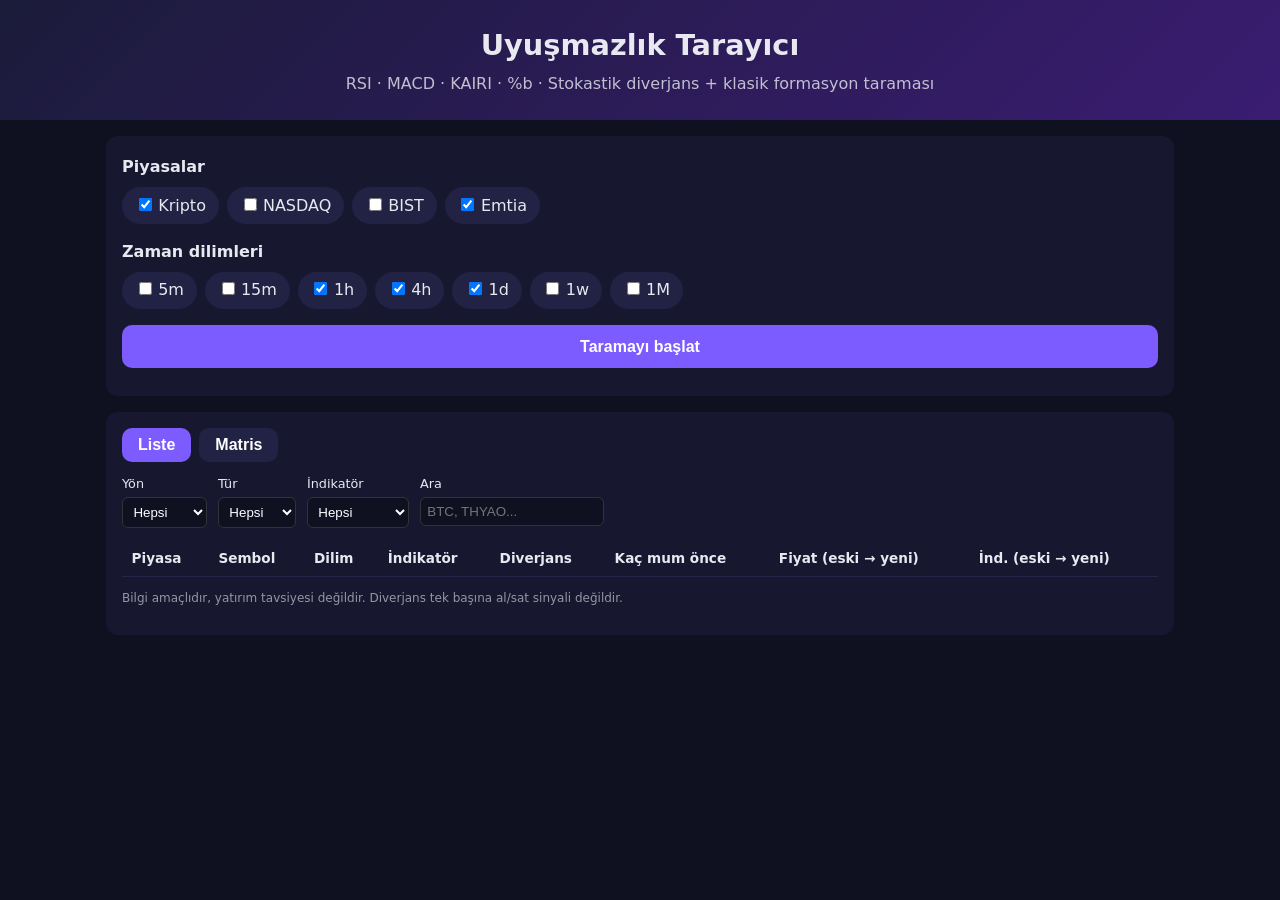
==== public/index.html @ 1b795a63 "Detay grafiği: Lightweight Charts ile çizgili diverjans/formasyon + gömülü TradingView sekmesi Co-Au" ====
<!DOCTYPE html>
<html lang="tr">
<head>
<meta charset="UTF-8"><meta name="viewport" content="width=device-width, initial-scale=1">
<title>Uyuşmazlık Tarayıcı – Diverjans</title>
<link rel="stylesheet" href="style.css">
</head>
<body>
<header><h1>Uyuşmazlık Tarayıcı</h1><p>RSI · MACD · KAIRI · %b · Stokastik diverjans + klasik formasyon taraması</p></header>
<main>
  <section class="card">
    <h3>Piyasalar</h3>
    <div class="chips" id="markets"></div>
    <h3>Zaman dilimleri</h3>
    <div class="chips" id="tfs"></div>
    <button id="go">Taramayı başlat</button>
    <div id="status"></div><progress id="bar" value="0" max="1" hidden></progress>
  </section>
  <section class="card">
    <div class="tabs"><button id="vList" class="on">Liste</button><button id="vMat">Matris</button></div>
    <div id="matView" hidden>
      <label class="mxsel">Zaman dilimi <select id="mxTf"></select></label>
      <div class="scroll"><table id="mx" class="mx"></table></div>
      <p class="note">R=RSI · M=MACD · K=KAIRI · %b=Bollinger · S=Stokastik · F=Formasyon. Mavi: yükseliş, kırmızı: düşüş, mor: nötr. Satıra bas, detay açılsın.</p>
    </div>
    <div id="listView">
    <div class="filters">
      <label>Yön <select id="fDir"><option value="">Hepsi</option><option value="bull">Yükseliş</option><option value="bear">Düşüş</option></select></label>
      <label>Tür <select id="fKind"><option value="">Hepsi</option><option value="normal">Normal</option><option value="gizli">Gizli</option></select></label>
      <label>İndikatör <select id="fInd"><option value="">Hepsi</option><option>RSI</option><option>MACD</option><option>KAIRI</option><option>%b</option><option>STOCH</option><option>Formasyon</option></select></label>
      <label>Ara <input id="fQ" placeholder="BTC, THYAO..."></label>
    </div>
    <div class="scroll"><table id="tbl"><thead><tr><th>Piyasa</th><th>Sembol</th><th>Dilim</th><th>İndikatör</th><th>Diverjans</th><th>Kaç mum önce</th><th>Fiyat (eski → yeni)</th><th>İnd. (eski → yeni)</th></tr></thead><tbody></tbody></table></div>
    </div>
    <p class="note">Bilgi amaçlıdır, yatırım tavsiyesi değildir. Diverjans tek başına al/sat sinyali değildir.</p>
  </section>
</main>
<div id="modal" hidden><div class="dlg"><button id="close">✕</button><h2 id="mTitle"></h2>
<label>İndikatör <select id="mInd"></select></label><a id="tvBtn" class="tv" target="_blank" rel="noopener">TradingView'de aç ↗</a>
<button id="pineBtn" class="pine">Pine kodunu kopyala (TradingView içinde çizgi çizer)</button>
<input id="tvLayout" placeholder="(Opsiyonel) Kayıtlı TradingView layout linkin: tradingview.com/chart/XXXX/ — indikatörlerin açılsın">
<div class="tabs"><button id="tabLw" class="on">Çizgili grafik</button><button id="tabTv">TradingView canlı</button></div>
<div id="lw"></div><div id="tvw" hidden></div>
<p id="mHow" class="note"></p><h3>Tüm zaman dilimleri</h3><div class="scroll"><table id="mMat" class="mx"></table></div><h3>Bu varlıktaki tüm diverjanslar ve formasyonlar</h3><ul id="mList"></ul></div></div>
<script src="lightweight-charts.js"></script>
<script src="lib.js"></script>
<script src="app.js"></script>
</body></html>
---- public/style.css ----
*{box-sizing:border-box}
body{margin:0;font-family:system-ui,sans-serif;color:#e8e8f0;background:#0f1020;line-height:1.5}
header{padding:1.5rem 1rem;text-align:center;background:linear-gradient(135deg,#1b1b3a,#3a1c71)}
h1{margin:0;font-size:1.8rem}header p{margin:.3rem 0 0;opacity:.8}
main{max-width:1100px;margin:0 auto;padding:1rem}
.card{background:#171830;border-radius:12px;padding:1rem;margin-bottom:1rem}
h3{margin:.2rem 0 .5rem;font-size:1rem}
.chips{display:flex;flex-wrap:wrap;gap:.5rem;margin-bottom:1rem}
.chip{background:#222244;padding:.4rem .8rem;border-radius:999px;cursor:pointer}
.chip input{margin-right:.4rem}
button{width:100%;padding:.8rem;border:0;border-radius:10px;background:#7c5cff;color:#fff;font-size:1rem;font-weight:600}
button:disabled{opacity:.5}
#status{margin:.7rem 0 .3rem;font-size:.9rem;opacity:.85}progress{width:100%}
.filters{display:flex;flex-wrap:wrap;gap:.7rem;margin-bottom:.8rem}
.filters label{display:flex;flex-direction:column;font-size:.8rem;gap:.2rem}
select,input[id=fQ]{padding:.4rem;border-radius:6px;border:1px solid #333;background:#0f1020;color:#fff}
.scroll{overflow-x:auto}
table{width:100%;border-collapse:collapse;font-size:.85rem;white-space:nowrap}
th,td{padding:.45rem .6rem;text-align:left;border-bottom:1px solid #26264a}
tr.bull td:nth-child(5){color:#3ddc97}tr.bear td:nth-child(5){color:#ff6b6b}
.note{font-size:.75rem;opacity:.6}

tbody tr{cursor:pointer}tbody tr:hover{background:#222244}
#modal{position:fixed;inset:0;background:#000b;z-index:9;display:flex;align-items:center;justify-content:center;padding:.5rem}
#modal[hidden]{display:none}
.dlg{background:#171830;border-radius:12px;padding:1rem;width:100%;max-width:900px;max-height:95vh;overflow:auto;position:relative}
.dlg h2{font-size:1.05rem;margin:0 2rem .5rem 0}
#close{position:absolute;right:.6rem;top:.6rem;width:auto;padding:.3rem .7rem}
#cv{width:100%;height:420px;display:block;background:#0f1020;border-radius:8px;margin-top:.5rem}
#mList{padding-left:1.1rem;font-size:.85rem}#mList li.bull b{color:#3ddc97}#mList li.bear b{color:#ff6b6b}
tr.neu td:nth-child(5){color:#9aa4ff}

.tabs{display:flex;gap:.5rem;margin-bottom:.8rem}.tabs button{width:auto;padding:.5rem 1rem;background:#222244}.tabs button.on{background:#7c5cff}
.mxsel{display:block;font-size:.8rem;margin-bottom:.6rem}
table.mx{border-collapse:separate;border-spacing:2px;font-size:.78rem}
table.mx th{background:#2b2b5a;padding:.35rem .5rem;text-align:center;border:0}
table.mx td{border:0;padding:.3rem .5rem}
table.mx tbody tr{cursor:pointer}
table.mx td.sym,table.mx td.px{font-weight:700;text-align:center;color:#111}
tr.rg td.sym,tr.rg td.px,tr.rg td.tm{background:#7be32b}
tr.rr td.sym,tr.rr td.px,tr.rr td.tm{background:#ff6b6b}
tr.ro td.sym,tr.ro td.px,tr.ro td.tm{background:#f0a040}
tr.rn td.sym,tr.rn td.px,tr.rn td.tm{background:#7f8fb0}
td.tm{text-align:center;font-weight:700;color:#111}
td.c{background:#8a97b5;min-width:30px}td.c.bull{background:#1e4dff}td.c.bear{background:#ff3b52}td.c.neu{background:#a070ff}

a.tv{display:inline-block;margin:.3rem 0;padding:.6rem 1rem;border-radius:10px;background:#2962ff;color:#fff;font-weight:600;text-decoration:none}
#tvLayout{display:block;width:100%;margin:.3rem 0;padding:.5rem;border-radius:6px;border:1px solid #333;background:#0f1020;color:#fff;font-size:.8rem}
button.pine{width:100%;margin:.3rem 0;padding:.6rem;background:#222244;font-size:.85rem}
#lw,#tvw{width:100%;height:460px;margin-top:.5rem;border-radius:8px;overflow:hidden}
.dlg .tabs button{padding:.4rem .8rem}
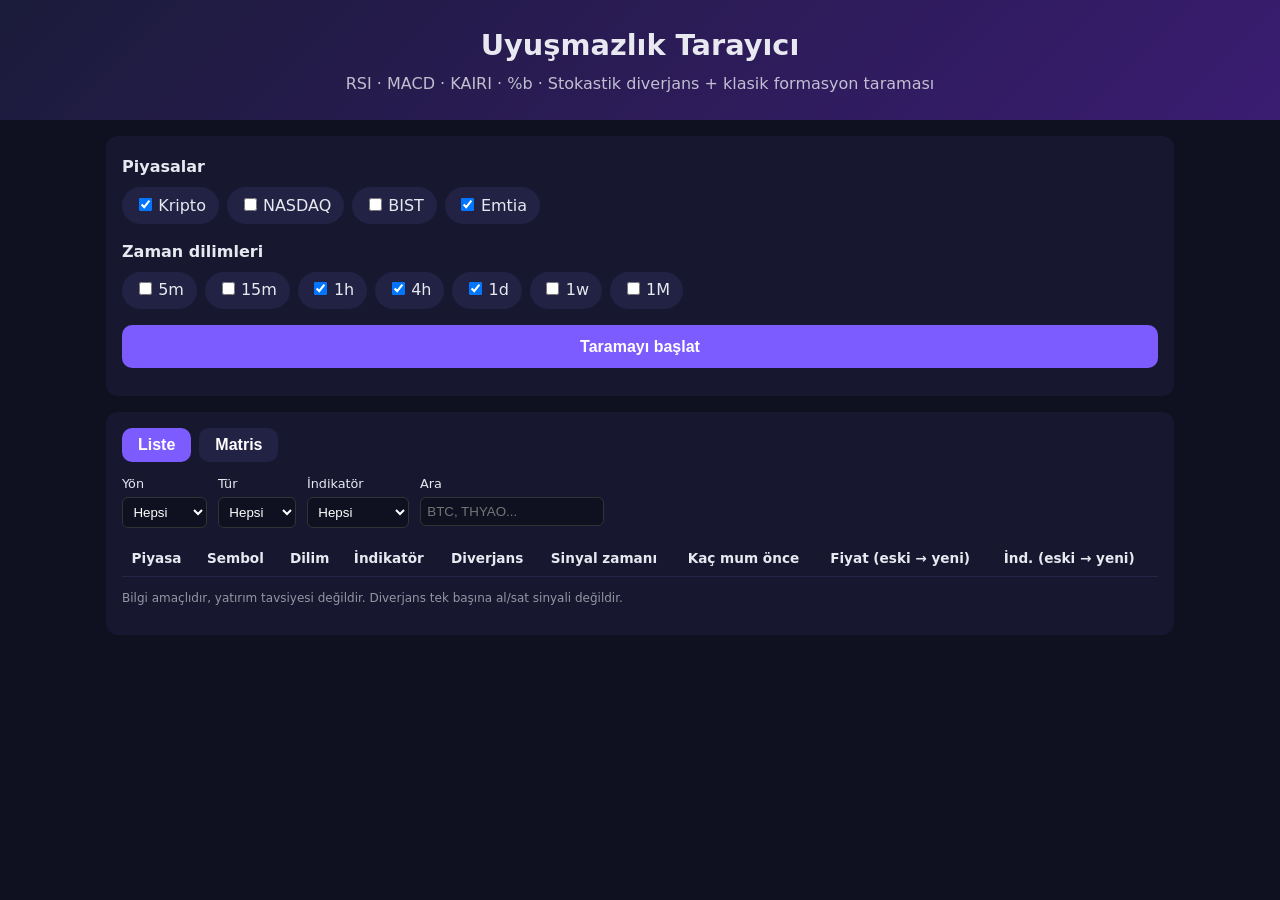
==== commit 91f566e9: "Mum zamanları: grafik ekseni, çizgi uçları, crosshair satırı, tablolar (TR saati) Co-Authored-By: Cl" ====
--- a/public/index.html
+++ b/public/index.html
@@ -30,7 +30,7 @@
       <label>İndikatör <select id="fInd"><option value="">Hepsi</option><option>RSI</option><option>MACD</option><option>KAIRI</option><option>%b</option><option>STOCH</option><option>Formasyon</option></select></label>
       <label>Ara <input id="fQ" placeholder="BTC, THYAO..."></label>
     </div>
-    <div class="scroll"><table id="tbl"><thead><tr><th>Piyasa</th><th>Sembol</th><th>Dilim</th><th>İndikatör</th><th>Diverjans</th><th>Kaç mum önce</th><th>Fiyat (eski → yeni)</th><th>İnd. (eski → yeni)</th></tr></thead><tbody></tbody></table></div>
+    <div class="scroll"><table id="tbl"><thead><tr><th>Piyasa</th><th>Sembol</th><th>Dilim</th><th>İndikatör</th><th>Diverjans</th><th>Sinyal zamanı</th><th>Kaç mum önce</th><th>Fiyat (eski → yeni)</th><th>İnd. (eski → yeni)</th></tr></thead><tbody></tbody></table></div>
     </div>
     <p class="note">Bilgi amaçlıdır, yatırım tavsiyesi değildir. Diverjans tek başına al/sat sinyali değildir.</p>
   </section>
@@ -40,7 +40,7 @@
 <button id="pineBtn" class="pine">Pine kodunu kopyala (TradingView içinde çizgi çizer)</button>
 <input id="tvLayout" placeholder="(Opsiyonel) Kayıtlı TradingView layout linkin: tradingview.com/chart/XXXX/ — indikatörlerin açılsın">
 <div class="tabs"><button id="tabLw" class="on">Çizgili grafik</button><button id="tabTv">TradingView canlı</button></div>
-<div id="lw"></div><div id="tvw" hidden></div>
+<div id="lwLeg" class="leg"></div><div id="lw"></div><div id="tvw" hidden></div>
 <p id="mHow" class="note"></p><h3>Tüm zaman dilimleri</h3><div class="scroll"><table id="mMat" class="mx"></table></div><h3>Bu varlıktaki tüm diverjanslar ve formasyonlar</h3><ul id="mList"></ul></div></div>
 <script src="lightweight-charts.js"></script>
 <script src="lib.js"></script>
--- a/public/style.css
+++ b/public/style.css
@@ -49,3 +49,4 @@
 button.pine{width:100%;margin:.3rem 0;padding:.6rem;background:#222244;font-size:.85rem}
 #lw,#tvw{width:100%;height:460px;margin-top:.5rem;border-radius:8px;overflow:hidden}
 .dlg .tabs button{padding:.4rem .8rem}
+.leg{font-size:.8rem;margin-top:.5rem;color:#c8c8e0;min-height:1.2em}
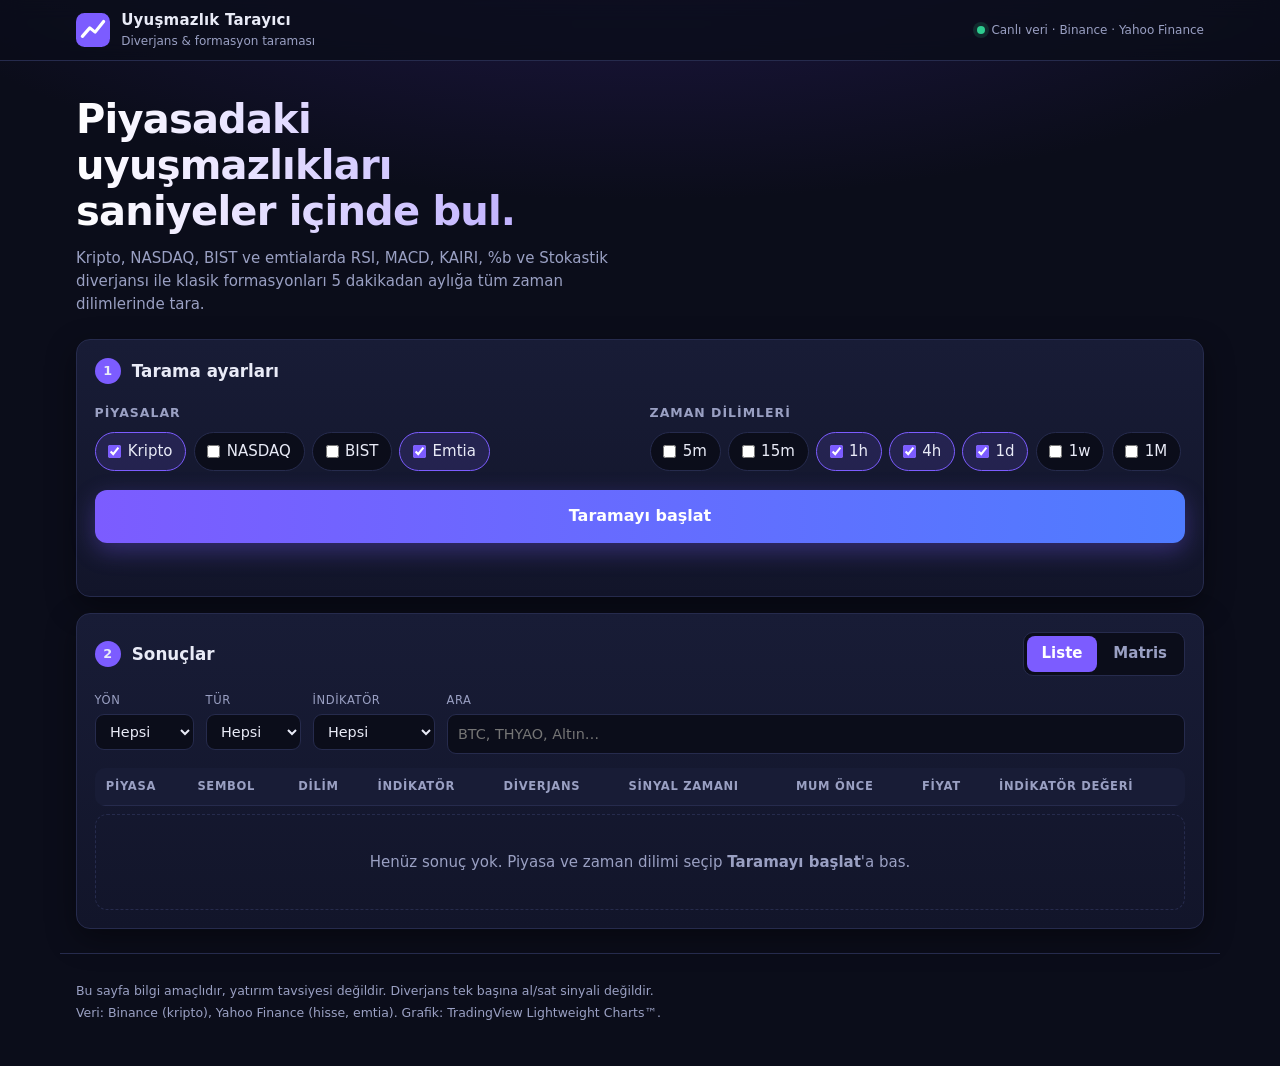
==== commit 9e6d5bca: "Profesyonel arayüz: üst bar, hero, istatistik kartları, rozetli tablo, boş durum, alt bilgi, SEO/fav" ====
--- a/public/index.html
+++ b/public/index.html
@@ -1,47 +1,92 @@
 <!DOCTYPE html>
 <html lang="tr">
 <head>
-<meta charset="UTF-8"><meta name="viewport" content="width=device-width, initial-scale=1">
-<title>Uyuşmazlık Tarayıcı – Diverjans</title>
+<meta charset="UTF-8">
+<meta name="viewport" content="width=device-width, initial-scale=1">
+<title>Uyuşmazlık Tarayıcı · Diverjans ve Formasyon Taraması</title>
+<meta name="description" content="Kripto, NASDAQ, BIST ve emtialarda RSI, MACD, KAIRI, %b ve Stokastik diverjans taraması. 5 dakikadan aylığa tüm zaman dilimleri.">
+<meta name="theme-color" content="#0b0d1a">
+<meta property="og:title" content="Uyuşmazlık Tarayıcı">
+<meta property="og:description" content="Çoklu piyasa ve çoklu zaman dilimi diverjans tarayıcısı.">
+<link rel="icon" href="data:image/svg+xml,%3Csvg xmlns='http://www.w3.org/2000/svg' viewBox='0 0 32 32'%3E%3Crect width='32' height='32' rx='8' fill='%237c5cff'/%3E%3Cpath d='M6 22l7-8 5 4 8-10' fill='none' stroke='%23fff' stroke-width='3' stroke-linecap='round' stroke-linejoin='round'/%3E%3C/svg%3E">
 <link rel="stylesheet" href="style.css">
 </head>
 <body>
-<header><h1>Uyuşmazlık Tarayıcı</h1><p>RSI · MACD · KAIRI · %b · Stokastik diverjans + klasik formasyon taraması</p></header>
-<main>
+<header class="top">
+  <div class="wrap bar">
+    <div class="brand">
+      <svg class="logo" viewBox="0 0 32 32" aria-hidden="true"><rect width="32" height="32" rx="8" fill="#7c5cff"/><path d="M6 22l7-8 5 4 8-10" fill="none" stroke="#fff" stroke-width="3" stroke-linecap="round" stroke-linejoin="round"/></svg>
+      <div><div class="name">Uyuşmazlık Tarayıcı</div><div class="sub">Diverjans &amp; formasyon taraması</div></div>
+    </div>
+    <div class="meta"><span class="dot"></span> Canlı veri · Binance · Yahoo Finance</div>
+  </div>
+</header>
+
+<main class="wrap">
+  <section class="hero">
+    <h1>Piyasadaki uyuşmazlıkları saniyeler içinde bul.</h1>
+    <p>Kripto, NASDAQ, BIST ve emtialarda RSI, MACD, KAIRI, %b ve Stokastik diverjansı ile klasik formasyonları 5 dakikadan aylığa tüm zaman dilimlerinde tara.</p>
+  </section>
+
   <section class="card">
-    <h3>Piyasalar</h3>
-    <div class="chips" id="markets"></div>
-    <h3>Zaman dilimleri</h3>
-    <div class="chips" id="tfs"></div>
-    <button id="go">Taramayı başlat</button>
-    <div id="status"></div><progress id="bar" value="0" max="1" hidden></progress>
+    <div class="cardhead"><span class="step">1</span><h2>Tarama ayarları</h2></div>
+    <div class="grid2">
+      <div><h3>Piyasalar</h3><div class="chips" id="markets"></div></div>
+      <div><h3>Zaman dilimleri</h3><div class="chips" id="tfs"></div></div>
+    </div>
+    <button id="go" class="cta">Taramayı başlat</button>
+    <div id="status" role="status"></div><progress id="bar" value="0" max="1" hidden></progress>
   </section>
+
+  <section class="stats" id="stats" hidden>
+    <div class="stat"><span class="k">Toplam sinyal</span><b id="sAll">0</b></div>
+    <div class="stat up"><span class="k">Yükseliş</span><b id="sBull">0</b></div>
+    <div class="stat down"><span class="k">Düşüş</span><b id="sBear">0</b></div>
+    <div class="stat"><span class="k">Taranan</span><b id="sScan">0</b></div>
+  </section>
+
   <section class="card">
-    <div class="tabs"><button id="vList" class="on">Liste</button><button id="vMat">Matris</button></div>
+    <div class="cardhead"><span class="step">2</span><h2>Sonuçlar</h2>
+      <div class="tabs"><button id="vList" class="on">Liste</button><button id="vMat">Matris</button></div>
+    </div>
     <div id="matView" hidden>
       <label class="mxsel">Zaman dilimi <select id="mxTf"></select></label>
       <div class="scroll"><table id="mx" class="mx"></table></div>
-      <p class="note">R=RSI · M=MACD · K=KAIRI · %b=Bollinger · S=Stokastik · F=Formasyon. Mavi: yükseliş, kırmızı: düşüş, mor: nötr. Satıra bas, detay açılsın.</p>
+      <p class="note">R=RSI · M=MACD · K=KAIRI · %b=Bollinger · S=Stokastik · F=Formasyon. Mavi: yükseliş, kırmızı: düşüş, mor: nötr. Satıra basınca detay açılır.</p>
     </div>
     <div id="listView">
-    <div class="filters">
-      <label>Yön <select id="fDir"><option value="">Hepsi</option><option value="bull">Yükseliş</option><option value="bear">Düşüş</option></select></label>
-      <label>Tür <select id="fKind"><option value="">Hepsi</option><option value="normal">Normal</option><option value="gizli">Gizli</option></select></label>
-      <label>İndikatör <select id="fInd"><option value="">Hepsi</option><option>RSI</option><option>MACD</option><option>KAIRI</option><option>%b</option><option>STOCH</option><option>Formasyon</option></select></label>
-      <label>Ara <input id="fQ" placeholder="BTC, THYAO..."></label>
+      <div class="filters">
+        <label>Yön <select id="fDir"><option value="">Hepsi</option><option value="bull">Yükseliş</option><option value="bear">Düşüş</option></select></label>
+        <label>Tür <select id="fKind"><option value="">Hepsi</option><option value="normal">Normal</option><option value="gizli">Gizli</option></select></label>
+        <label>İndikatör <select id="fInd"><option value="">Hepsi</option><option>RSI</option><option>MACD</option><option>KAIRI</option><option>%b</option><option>STOCH</option><option>Formasyon</option></select></label>
+        <label class="grow">Ara <input id="fQ" placeholder="BTC, THYAO, Altın…"></label>
+      </div>
+      <div class="scroll"><table id="tbl"><thead><tr><th>Piyasa</th><th>Sembol</th><th>Dilim</th><th>İndikatör</th><th>Diverjans</th><th>Sinyal zamanı</th><th>Mum önce</th><th>Fiyat</th><th>İndikatör değeri</th></tr></thead><tbody></tbody></table></div>
+      <div id="empty" class="empty">Henüz sonuç yok. Piyasa ve zaman dilimi seçip <b>Taramayı başlat</b>'a bas.</div>
     </div>
-    <div class="scroll"><table id="tbl"><thead><tr><th>Piyasa</th><th>Sembol</th><th>Dilim</th><th>İndikatör</th><th>Diverjans</th><th>Sinyal zamanı</th><th>Kaç mum önce</th><th>Fiyat (eski → yeni)</th><th>İnd. (eski → yeni)</th></tr></thead><tbody></tbody></table></div>
-    </div>
-    <p class="note">Bilgi amaçlıdır, yatırım tavsiyesi değildir. Diverjans tek başına al/sat sinyali değildir.</p>
   </section>
 </main>
-<div id="modal" hidden><div class="dlg"><button id="close">✕</button><h2 id="mTitle"></h2>
-<label>İndikatör <select id="mInd"></select></label><a id="tvBtn" class="tv" target="_blank" rel="noopener">TradingView'de aç ↗</a>
-<button id="pineBtn" class="pine">Pine kodunu kopyala (TradingView içinde çizgi çizer)</button>
-<input id="tvLayout" placeholder="(Opsiyonel) Kayıtlı TradingView layout linkin: tradingview.com/chart/XXXX/ — indikatörlerin açılsın">
-<div class="tabs"><button id="tabLw" class="on">Çizgili grafik</button><button id="tabTv">TradingView canlı</button></div>
-<div id="lwLeg" class="leg"></div><div id="lw"></div><div id="tvw" hidden></div>
-<p id="mHow" class="note"></p><h3>Tüm zaman dilimleri</h3><div class="scroll"><table id="mMat" class="mx"></table></div><h3>Bu varlıktaki tüm diverjanslar ve formasyonlar</h3><ul id="mList"></ul></div></div>
+
+<footer class="wrap foot">
+  <p>Bu sayfa bilgi amaçlıdır, yatırım tavsiyesi değildir. Diverjans tek başına al/sat sinyali değildir.</p>
+  <p>Veri: Binance (kripto), Yahoo Finance (hisse, emtia). Grafik: TradingView Lightweight Charts™.</p>
+</footer>
+
+<div id="modal" hidden><div class="dlg">
+  <button id="close" aria-label="Kapat">✕</button>
+  <h2 id="mTitle"></h2><div id="tfBadge"></div>
+  <div class="actions">
+    <label class="inl">İndikatör <select id="mInd"></select></label>
+    <a id="tvBtn" class="tv" target="_blank" rel="noopener">TradingView'de aç ↗</a>
+    <button id="pineBtn" class="pine">Pine kodunu kopyala</button>
+  </div>
+  <input id="tvLayout" placeholder="(Opsiyonel) TradingView layout linkin: tradingview.com/chart/XXXX/">
+  <div class="tabs"><button id="tabLw" class="on">Çizgili grafik</button><button id="tabTv">TradingView canlı</button></div>
+  <div id="lwLeg" class="leg"></div><div id="lw"></div><div id="tvw" hidden></div>
+  <p id="mHow" class="note"></p>
+  <h3>Tüm zaman dilimleri</h3><div class="scroll"><table id="mMat" class="mx"></table></div>
+  <h3>Bu varlıktaki tüm diverjanslar ve formasyonlar</h3><ul id="mList"></ul>
+</div></div>
 <script src="lightweight-charts.js"></script>
 <script src="lib.js"></script>
 <script src="app.js"></script>
--- a/public/style.css
+++ b/public/style.css
@@ -1,52 +1,101 @@
+:root{--bg:#0b0d1a;--panel:#12152a;--panel2:#181c36;--line:#262b4d;--txt:#e9ebf7;--mut:#9aa0c3;--brand:#7c5cff;--up:#2ecc8f;--down:#ff5c6c;--neu:#a58bff;--warn:#ffb54a;--r:14px}
 *{box-sizing:border-box}
-body{margin:0;font-family:system-ui,sans-serif;color:#e8e8f0;background:#0f1020;line-height:1.5}
-header{padding:1.5rem 1rem;text-align:center;background:linear-gradient(135deg,#1b1b3a,#3a1c71)}
-h1{margin:0;font-size:1.8rem}header p{margin:.3rem 0 0;opacity:.8}
-main{max-width:1100px;margin:0 auto;padding:1rem}
-.card{background:#171830;border-radius:12px;padding:1rem;margin-bottom:1rem}
-h3{margin:.2rem 0 .5rem;font-size:1rem}
-.chips{display:flex;flex-wrap:wrap;gap:.5rem;margin-bottom:1rem}
-.chip{background:#222244;padding:.4rem .8rem;border-radius:999px;cursor:pointer}
-.chip input{margin-right:.4rem}
-button{width:100%;padding:.8rem;border:0;border-radius:10px;background:#7c5cff;color:#fff;font-size:1rem;font-weight:600}
-button:disabled{opacity:.5}
-#status{margin:.7rem 0 .3rem;font-size:.9rem;opacity:.85}progress{width:100%}
-.filters{display:flex;flex-wrap:wrap;gap:.7rem;margin-bottom:.8rem}
-.filters label{display:flex;flex-direction:column;font-size:.8rem;gap:.2rem}
-select,input[id=fQ]{padding:.4rem;border-radius:6px;border:1px solid #333;background:#0f1020;color:#fff}
-.scroll{overflow-x:auto}
+html{-webkit-text-size-adjust:100%}
+body{margin:0;font:15px/1.55 Inter,system-ui,-apple-system,"Segoe UI",Roboto,sans-serif;color:var(--txt);background:radial-gradient(1200px 500px at 50% -150px,#241a52 0,transparent 70%),var(--bg);min-height:100vh;font-variant-numeric:tabular-nums}
+.wrap{max-width:1160px;margin:0 auto;padding:0 16px}
+h1,h2,h3{margin:0}
+button,select,input{font:inherit}
+/* üst bar */
+.top{position:sticky;top:0;z-index:5;background:#0b0d1acc;backdrop-filter:blur(10px);border-bottom:1px solid var(--line)}
+.bar{display:flex;align-items:center;justify-content:space-between;gap:12px;height:60px}
+.brand{display:flex;align-items:center;gap:.7rem}.logo{width:34px;height:34px}
+.name{font-weight:700;letter-spacing:.2px}.sub{font-size:.75rem;color:var(--mut)}
+.meta{font-size:.75rem;color:var(--mut);display:flex;align-items:center;gap:.4rem}
+.dot{width:8px;height:8px;border-radius:50%;background:var(--up);box-shadow:0 0 0 4px #2ecc8f26}
+/* hero */
+.hero{padding:2.2rem 0 1.4rem}
+.hero h1{font-size:clamp(1.6rem,4.5vw,2.5rem);line-height:1.15;letter-spacing:-.02em;max-width:18ch;background:linear-gradient(90deg,#fff,#b9a8ff);-webkit-background-clip:text;background-clip:text;color:transparent}
+.hero p{max-width:60ch;color:var(--mut);margin:.8rem 0 0}
+/* kartlar */
+.card{background:linear-gradient(180deg,var(--panel2),var(--panel));border:1px solid var(--line);border-radius:var(--r);padding:1.1rem;margin-bottom:1rem;box-shadow:0 10px 30px #0006}
+.cardhead{display:flex;align-items:center;gap:.7rem;margin-bottom:1rem;flex-wrap:wrap}
+.cardhead h2{font-size:1.05rem}.cardhead .tabs{margin-left:auto}
+.step{width:26px;height:26px;border-radius:50%;background:var(--brand);display:grid;place-items:center;font-size:.8rem;font-weight:700}
+h3{font-size:.78rem;text-transform:uppercase;letter-spacing:.08em;color:var(--mut);margin:.2rem 0 .6rem}
+.grid2{display:grid;grid-template-columns:1fr 1fr;gap:1.2rem}
+@media(max-width:700px){.grid2{grid-template-columns:1fr}}
+.chips{display:flex;flex-wrap:wrap;gap:.45rem;margin-bottom:.8rem}
+.chip{display:inline-flex;align-items:center;gap:.4rem;background:var(--bg);border:1px solid var(--line);padding:.42rem .8rem;border-radius:999px;cursor:pointer;transition:.15s;user-select:none}
+.chip:hover{border-color:var(--brand)}
+.chip input{accent-color:var(--brand);margin:0}
+.chip:has(input:checked){background:#7c5cff26;border-color:var(--brand)}
+.cta{width:100%;margin-top:.4rem;padding:.9rem;border:0;border-radius:12px;color:#fff;font-weight:700;font-size:1rem;cursor:pointer;background:linear-gradient(90deg,#7c5cff,#4f7cff);box-shadow:0 8px 24px #7c5cff55;transition:.15s}
+.cta:hover{filter:brightness(1.08);transform:translateY(-1px)}
+.cta:disabled{opacity:.5;cursor:progress;transform:none}
+#status{margin:.8rem 0 .3rem;font-size:.85rem;color:var(--mut);min-height:1.3em}
+progress{width:100%;height:6px;border-radius:99px;overflow:hidden;appearance:none;-webkit-appearance:none;background:var(--bg);border:0}
+progress::-webkit-progress-bar{background:var(--bg)}progress::-webkit-progress-value{background:linear-gradient(90deg,#7c5cff,#4f7cff)}progress::-moz-progress-bar{background:#7c5cff}
+/* istatistik */
+.stats{display:grid;grid-template-columns:repeat(4,1fr);gap:.7rem;margin-bottom:1rem}
+.stats[hidden]{display:none}
+@media(max-width:700px){.stats{grid-template-columns:repeat(2,1fr)}}
+.stat{background:var(--panel);border:1px solid var(--line);border-radius:12px;padding:.8rem 1rem}
+.stat .k{display:block;font-size:.72rem;color:var(--mut);text-transform:uppercase;letter-spacing:.06em}
+.stat b{font-size:1.6rem;line-height:1.2}
+.stat.up b{color:var(--up)}.stat.down b{color:var(--down)}
+/* sekmeler ve filtreler */
+.tabs{display:inline-flex;gap:2px;background:var(--bg);border:1px solid var(--line);padding:3px;border-radius:10px}
+.tabs button{border:0;background:transparent;color:var(--mut);padding:.4rem .9rem;border-radius:8px;cursor:pointer;font-weight:600}
+.tabs button.on{background:var(--brand);color:#fff}
+.dlg>.tabs{margin:.7rem 0 0}
+.filters{display:flex;flex-wrap:wrap;gap:.7rem;margin-bottom:.9rem}
+.filters label,.mxsel{display:flex;flex-direction:column;font-size:.72rem;color:var(--mut);gap:.25rem;text-transform:uppercase;letter-spacing:.05em}
+.filters .grow{flex:1;min-width:160px}
+.mxsel{margin-bottom:.7rem;max-width:200px}
+select,input[type=text],#fQ,#tvLayout{padding:.5rem .65rem;border-radius:9px;border:1px solid var(--line);background:var(--bg);color:var(--txt);text-transform:none;letter-spacing:0;font-size:.9rem}
+select:focus,#fQ:focus,#tvLayout:focus{outline:2px solid var(--brand);outline-offset:0}
+/* tablo */
+.scroll{overflow-x:auto;border-radius:10px}
 table{width:100%;border-collapse:collapse;font-size:.85rem;white-space:nowrap}
-th,td{padding:.45rem .6rem;text-align:left;border-bottom:1px solid #26264a}
-tr.bull td:nth-child(5){color:#3ddc97}tr.bear td:nth-child(5){color:#ff6b6b}
-.note{font-size:.75rem;opacity:.6}
-
-tbody tr{cursor:pointer}tbody tr:hover{background:#222244}
-#modal{position:fixed;inset:0;background:#000b;z-index:9;display:flex;align-items:center;justify-content:center;padding:.5rem}
+#tbl th{position:sticky;top:0;background:var(--panel2);color:var(--mut);font-size:.72rem;text-transform:uppercase;letter-spacing:.06em;text-align:left;padding:.6rem .7rem;border-bottom:1px solid var(--line)}
+#tbl td{padding:.55rem .7rem;border-bottom:1px solid #1d2142}
+#tbl tbody tr{cursor:pointer;transition:background .12s}#tbl tbody tr:hover{background:#7c5cff1a}
+#tbl tbody tr:nth-child(even){background:#ffffff05}
+.pill{display:inline-block;padding:.12rem .55rem;border-radius:999px;font-size:.76rem;font-weight:600}
+.pill.bull{background:#2ecc8f22;color:var(--up)}.pill.bear{background:#ff5c6c22;color:var(--down)}.pill.neu{background:#a58bff22;color:var(--neu)}
+.empty{padding:2.2rem 1rem;text-align:center;color:var(--mut);border:1px dashed var(--line);border-radius:12px;margin-top:.5rem}
+.empty[hidden]{display:none}
+.note{font-size:.78rem;color:var(--mut)}
+/* matris */
+table.mx{border-collapse:separate;border-spacing:2px;font-size:.78rem}
+table.mx th{background:var(--panel2);color:var(--mut);padding:.35rem .5rem;text-align:center;border:0;border-radius:4px}
+table.mx td{border:0;padding:.3rem .5rem;border-radius:4px}
+table.mx tbody tr{cursor:pointer}
+table.mx td.sym,table.mx td.px,td.tm{font-weight:700;text-align:center;color:#0b0d1a}
+tr.rg td.sym,tr.rg td.px,tr.rg td.tm{background:#74e33a}
+tr.rr td.sym,tr.rr td.px,tr.rr td.tm{background:#ff6b78}
+tr.ro td.sym,tr.ro td.px,tr.ro td.tm{background:#f0a844}
+tr.rn td.sym,tr.rn td.px,tr.rn td.tm{background:#7f8fb0}
+td.c{background:#3a4166;min-width:30px}td.c.bull{background:#2457ff}td.c.bear{background:#ff3b52}td.c.neu{background:#a070ff}
+tr.cur{outline:2px solid #fff;outline-offset:-2px}
+/* alt bilgi */
+.foot{padding:1.5rem 16px 2.5rem;color:var(--mut);font-size:.78rem;border-top:1px solid var(--line);margin-top:1.5rem}
+.foot p{margin:.2rem 0}
+/* modal */
+#modal{position:fixed;inset:0;background:#02030bcc;backdrop-filter:blur(4px);z-index:20;display:flex;align-items:flex-start;justify-content:center;padding:.6rem;overflow:auto}
 #modal[hidden]{display:none}
-.dlg{background:#171830;border-radius:12px;padding:1rem;width:100%;max-width:900px;max-height:95vh;overflow:auto;position:relative}
-.dlg h2{font-size:1.05rem;margin:0 2rem .5rem 0}
-#close{position:absolute;right:.6rem;top:.6rem;width:auto;padding:.3rem .7rem}
-#cv{width:100%;height:420px;display:block;background:#0f1020;border-radius:8px;margin-top:.5rem}
-#mList{padding-left:1.1rem;font-size:.85rem}#mList li.bull b{color:#3ddc97}#mList li.bear b{color:#ff6b6b}
-tr.neu td:nth-child(5){color:#9aa4ff}
-
-.tabs{display:flex;gap:.5rem;margin-bottom:.8rem}.tabs button{width:auto;padding:.5rem 1rem;background:#222244}.tabs button.on{background:#7c5cff}
-.mxsel{display:block;font-size:.8rem;margin-bottom:.6rem}
-table.mx{border-collapse:separate;border-spacing:2px;font-size:.78rem}
-table.mx th{background:#2b2b5a;padding:.35rem .5rem;text-align:center;border:0}
-table.mx td{border:0;padding:.3rem .5rem}
-table.mx tbody tr{cursor:pointer}
-table.mx td.sym,table.mx td.px{font-weight:700;text-align:center;color:#111}
-tr.rg td.sym,tr.rg td.px,tr.rg td.tm{background:#7be32b}
-tr.rr td.sym,tr.rr td.px,tr.rr td.tm{background:#ff6b6b}
-tr.ro td.sym,tr.ro td.px,tr.ro td.tm{background:#f0a040}
-tr.rn td.sym,tr.rn td.px,tr.rn td.tm{background:#7f8fb0}
-td.tm{text-align:center;font-weight:700;color:#111}
-td.c{background:#8a97b5;min-width:30px}td.c.bull{background:#1e4dff}td.c.bear{background:#ff3b52}td.c.neu{background:#a070ff}
-
-a.tv{display:inline-block;margin:.3rem 0;padding:.6rem 1rem;border-radius:10px;background:#2962ff;color:#fff;font-weight:600;text-decoration:none}
-#tvLayout{display:block;width:100%;margin:.3rem 0;padding:.5rem;border-radius:6px;border:1px solid #333;background:#0f1020;color:#fff;font-size:.8rem}
-button.pine{width:100%;margin:.3rem 0;padding:.6rem;background:#222244;font-size:.85rem}
-#lw,#tvw{width:100%;height:460px;margin-top:.5rem;border-radius:8px;overflow:hidden}
-.dlg .tabs button{padding:.4rem .8rem}
-.leg{font-size:.8rem;margin-top:.5rem;color:#c8c8e0;min-height:1.2em}
+.dlg{background:var(--panel);border:1px solid var(--line);border-radius:16px;padding:1.1rem;width:100%;max-width:980px;position:relative;box-shadow:0 30px 80px #000a}
+.dlg h2{font-size:1.1rem;margin:0 2.4rem .4rem 0}
+.dlg h3{margin-top:1.1rem}
+#close{position:absolute;right:.8rem;top:.8rem;width:34px;height:34px;border-radius:50%;border:1px solid var(--line);background:var(--bg);color:var(--txt);cursor:pointer}
+#tfBadge{display:inline-block;padding:.2rem .7rem;border-radius:999px;background:var(--brand);font-weight:700;font-size:.85rem}
+.actions{display:flex;flex-wrap:wrap;gap:.6rem;align-items:center;margin:.7rem 0 .5rem}
+.inl{display:flex;align-items:center;gap:.5rem;font-size:.85rem;color:var(--mut)}
+a.tv{padding:.55rem .95rem;border-radius:10px;background:#2962ff;color:#fff;font-weight:600;text-decoration:none;font-size:.9rem}
+button.pine{padding:.55rem .95rem;border-radius:10px;border:1px solid var(--line);background:var(--bg);color:var(--txt);cursor:pointer;font-size:.9rem}
+#tvLayout{display:block;width:100%;font-size:.8rem}
+.leg{font-size:.8rem;margin-top:.6rem;color:#c8cdee;min-height:1.3em}
+#lw,#tvw{width:100%;height:460px;margin-top:.4rem;border-radius:10px;overflow:hidden;border:1px solid var(--line)}
+#mList{padding-left:1.1rem;font-size:.85rem;color:#c8cdee}#mList li{margin:.3rem 0}
+#mList li.bull b{color:var(--up)}#mList li.bear b{color:var(--down)}
+@media(max-width:600px){.meta{display:none}#lw,#tvw{height:380px}.hero{padding-top:1.4rem}}
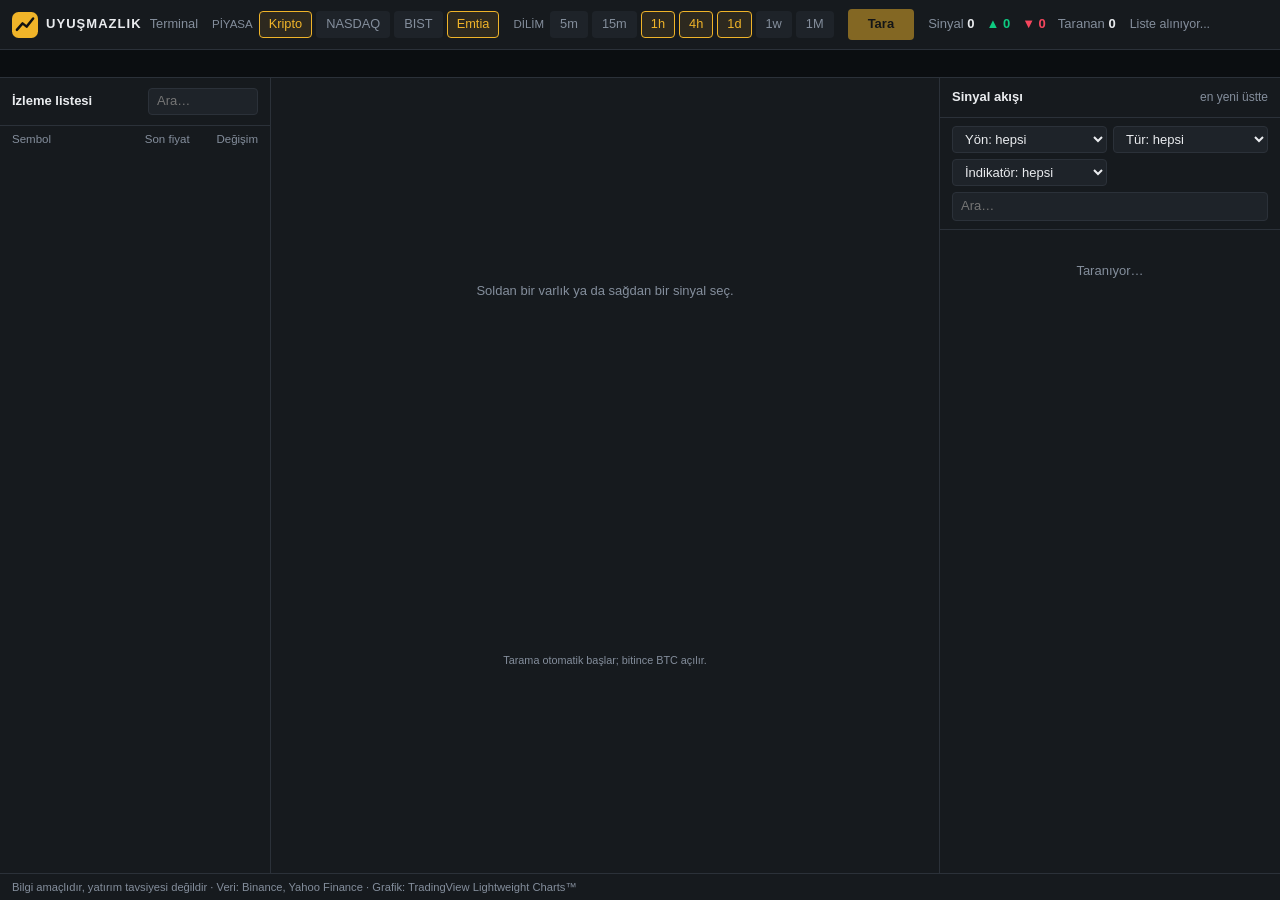
==== commit 8cccd27f: "Borsa terminali arayüzü: izleme listesi, kayan fiyat bandı, sinyal akışı, ana ekranda grafik, otomat" ====
--- a/public/index.html
+++ b/public/index.html
@@ -3,90 +3,76 @@
 <head>
 <meta charset="UTF-8">
 <meta name="viewport" content="width=device-width, initial-scale=1">
-<title>Uyuşmazlık Tarayıcı · Diverjans ve Formasyon Taraması</title>
-<meta name="description" content="Kripto, NASDAQ, BIST ve emtialarda RSI, MACD, KAIRI, %b ve Stokastik diverjans taraması. 5 dakikadan aylığa tüm zaman dilimleri.">
-<meta name="theme-color" content="#0b0d1a">
-<meta property="og:title" content="Uyuşmazlık Tarayıcı">
-<meta property="og:description" content="Çoklu piyasa ve çoklu zaman dilimi diverjans tarayıcısı.">
-<link rel="icon" href="data:image/svg+xml,%3Csvg xmlns='http://www.w3.org/2000/svg' viewBox='0 0 32 32'%3E%3Crect width='32' height='32' rx='8' fill='%237c5cff'/%3E%3Cpath d='M6 22l7-8 5 4 8-10' fill='none' stroke='%23fff' stroke-width='3' stroke-linecap='round' stroke-linejoin='round'/%3E%3C/svg%3E">
+<title>Uyuşmazlık Terminal · Diverjans & Formasyon Tarayıcı</title>
+<meta name="description" content="Kripto, NASDAQ, BIST ve emtialarda RSI, MACD, KAIRI, %b ve Stokastik diverjans taraması. Çoklu zaman dilimi, canlı grafik.">
+<meta name="theme-color" content="#0b0e11">
+<link rel="icon" href="data:image/svg+xml,%3Csvg xmlns='http://www.w3.org/2000/svg' viewBox='0 0 32 32'%3E%3Crect width='32' height='32' rx='8' fill='%23f0b429'/%3E%3Cpath d='M6 22l7-8 5 4 8-10' fill='none' stroke='%23111' stroke-width='3' stroke-linecap='round' stroke-linejoin='round'/%3E%3C/svg%3E">
 <link rel="stylesheet" href="style.css">
 </head>
 <body>
-<header class="top">
-  <div class="wrap bar">
-    <div class="brand">
-      <svg class="logo" viewBox="0 0 32 32" aria-hidden="true"><rect width="32" height="32" rx="8" fill="#7c5cff"/><path d="M6 22l7-8 5 4 8-10" fill="none" stroke="#fff" stroke-width="3" stroke-linecap="round" stroke-linejoin="round"/></svg>
-      <div><div class="name">Uyuşmazlık Tarayıcı</div><div class="sub">Diverjans &amp; formasyon taraması</div></div>
+<header class="tb">
+  <div class="brand"><svg class="logo" viewBox="0 0 32 32"><rect width="32" height="32" rx="8" fill="#f0b429"/><path d="M6 22l7-8 5 4 8-10" fill="none" stroke="#111" stroke-width="3" stroke-linecap="round" stroke-linejoin="round"/></svg><b>UYUŞMAZLIK</b><span>Terminal</span></div>
+  <div class="grp"><span class="lbl">Piyasa</span><div class="chips" id="markets"></div></div>
+  <div class="grp"><span class="lbl">Dilim</span><div class="chips" id="tfs"></div></div>
+  <button id="go" class="cta">Tara</button>
+  <div class="stats" id="stats">
+    <span>Sinyal <b id="sAll">0</b></span><span class="up">▲ <b id="sBull">0</b></span><span class="down">▼ <b id="sBear">0</b></span><span>Taranan <b id="sScan">0</b></span>
+  </div>
+  <div id="status" role="status"></div>
+</header>
+<progress id="bar" value="0" max="1" hidden></progress>
+<div id="ticker"><div class="track" id="tickTrack"></div></div>
+
+<main class="term">
+  <aside class="panel watch">
+    <div class="ph-head"><b>İzleme listesi</b><input id="wQ" placeholder="Ara…"></div>
+    <div class="wh"><span>Sembol</span><span>Son fiyat</span><span>Değişim</span></div>
+    <div id="wl"></div>
+  </aside>
+
+  <section class="panel center">
+    <div id="ph" class="placeholder">Soldan bir varlık ya da sağdan bir sinyal seç.<br><small>Tarama otomatik başlar; bitince BTC açılır.</small></div>
+    <div id="modal" hidden>
+      <div class="chead">
+        <div class="sym"><b id="hSym"></b><span id="hPrice"></span><span id="hChg"></span></div>
+        <div class="tfbar" id="tfBar"></div>
+        <div class="tools">
+          <select id="mInd"></select>
+          <a id="tvBtn" class="tv" target="_blank" rel="noopener">TradingView ↗</a>
+          <button id="pineBtn" class="ghost">Pine kodu</button>
+        </div>
+      </div>
+      <div class="sub2"><h2 id="mTitle"></h2><span id="tfBadge"></span></div>
+      <div class="tabs"><button id="tabLw" class="on">Çizgili grafik</button><button id="tabTv">TradingView canlı</button></div>
+      <input id="tvLayout" placeholder="(Opsiyonel) TradingView layout linki: tradingview.com/chart/XXXX/">
+      <div id="lwLeg" class="leg"></div>
+      <div id="lw"></div><div id="tvw" hidden></div>
+      <p id="mHow" class="note"></p>
+      <div class="tabs bt"><button id="bTfs" class="on">Tüm zaman dilimleri</button><button id="bList">Diverjans listesi</button><button id="bMx">Matris</button></div>
+      <div id="pTf" class="scroll"><table id="mMat" class="mx"></table></div>
+      <ul id="mList" hidden></ul>
+      <div id="pMx" hidden>
+        <label class="mxsel">Zaman dilimi <select id="mxTf"></select></label>
+        <div class="scroll"><table id="mx" class="mx"></table></div>
+        <p class="note">R=RSI · M=MACD · K=KAIRI · %b=Bollinger · S=Stokastik · F=Formasyon. Mavi: yükseliş, kırmızı: düşüş, mor: nötr.</p>
+      </div>
     </div>
-    <div class="meta"><span class="dot"></span> Canlı veri · Binance · Yahoo Finance</div>
-  </div>
-</header>
-
-<main class="wrap">
-  <section class="hero">
-    <h1>Piyasadaki uyuşmazlıkları saniyeler içinde bul.</h1>
-    <p>Kripto, NASDAQ, BIST ve emtialarda RSI, MACD, KAIRI, %b ve Stokastik diverjansı ile klasik formasyonları 5 dakikadan aylığa tüm zaman dilimlerinde tara.</p>
+    <button id="close" hidden></button>
   </section>
 
-  <section class="card">
-    <div class="cardhead"><span class="step">1</span><h2>Tarama ayarları</h2></div>
-    <div class="grid2">
-      <div><h3>Piyasalar</h3><div class="chips" id="markets"></div></div>
-      <div><h3>Zaman dilimleri</h3><div class="chips" id="tfs"></div></div>
+  <aside class="panel feedp">
+    <div class="ph-head"><b>Sinyal akışı</b><span class="note">en yeni üstte</span></div>
+    <div class="filters">
+      <select id="fDir"><option value="">Yön: hepsi</option><option value="bull">Yükseliş</option><option value="bear">Düşüş</option></select>
+      <select id="fKind"><option value="">Tür: hepsi</option><option value="normal">Normal</option><option value="gizli">Gizli</option></select>
+      <select id="fInd"><option value="">İndikatör: hepsi</option><option>RSI</option><option>MACD</option><option>KAIRI</option><option>%b</option><option>STOCH</option><option>Formasyon</option></select>
+      <input id="fQ" placeholder="Ara…">
     </div>
-    <button id="go" class="cta">Taramayı başlat</button>
-    <div id="status" role="status"></div><progress id="bar" value="0" max="1" hidden></progress>
-  </section>
-
-  <section class="stats" id="stats" hidden>
-    <div class="stat"><span class="k">Toplam sinyal</span><b id="sAll">0</b></div>
-    <div class="stat up"><span class="k">Yükseliş</span><b id="sBull">0</b></div>
-    <div class="stat down"><span class="k">Düşüş</span><b id="sBear">0</b></div>
-    <div class="stat"><span class="k">Taranan</span><b id="sScan">0</b></div>
-  </section>
-
-  <section class="card">
-    <div class="cardhead"><span class="step">2</span><h2>Sonuçlar</h2>
-      <div class="tabs"><button id="vList" class="on">Liste</button><button id="vMat">Matris</button></div>
-    </div>
-    <div id="matView" hidden>
-      <label class="mxsel">Zaman dilimi <select id="mxTf"></select></label>
-      <div class="scroll"><table id="mx" class="mx"></table></div>
-      <p class="note">R=RSI · M=MACD · K=KAIRI · %b=Bollinger · S=Stokastik · F=Formasyon. Mavi: yükseliş, kırmızı: düşüş, mor: nötr. Satıra basınca detay açılır.</p>
-    </div>
-    <div id="listView">
-      <div class="filters">
-        <label>Yön <select id="fDir"><option value="">Hepsi</option><option value="bull">Yükseliş</option><option value="bear">Düşüş</option></select></label>
-        <label>Tür <select id="fKind"><option value="">Hepsi</option><option value="normal">Normal</option><option value="gizli">Gizli</option></select></label>
-        <label>İndikatör <select id="fInd"><option value="">Hepsi</option><option>RSI</option><option>MACD</option><option>KAIRI</option><option>%b</option><option>STOCH</option><option>Formasyon</option></select></label>
-        <label class="grow">Ara <input id="fQ" placeholder="BTC, THYAO, Altın…"></label>
-      </div>
-      <div class="scroll"><table id="tbl"><thead><tr><th>Piyasa</th><th>Sembol</th><th>Dilim</th><th>İndikatör</th><th>Diverjans</th><th>Sinyal zamanı</th><th>Mum önce</th><th>Fiyat</th><th>İndikatör değeri</th></tr></thead><tbody></tbody></table></div>
-      <div id="empty" class="empty">Henüz sonuç yok. Piyasa ve zaman dilimi seçip <b>Taramayı başlat</b>'a bas.</div>
-    </div>
-  </section>
+    <div id="feed"></div>
+    <div id="empty" class="empty">Sonuç yok.</div>
+  </aside>
 </main>
-
-<footer class="wrap foot">
-  <p>Bu sayfa bilgi amaçlıdır, yatırım tavsiyesi değildir. Diverjans tek başına al/sat sinyali değildir.</p>
-  <p>Veri: Binance (kripto), Yahoo Finance (hisse, emtia). Grafik: TradingView Lightweight Charts™.</p>
-</footer>
-
-<div id="modal" hidden><div class="dlg">
-  <button id="close" aria-label="Kapat">✕</button>
-  <h2 id="mTitle"></h2><div id="tfBadge"></div>
-  <div class="actions">
-    <label class="inl">İndikatör <select id="mInd"></select></label>
-    <a id="tvBtn" class="tv" target="_blank" rel="noopener">TradingView'de aç ↗</a>
-    <button id="pineBtn" class="pine">Pine kodunu kopyala</button>
-  </div>
-  <input id="tvLayout" placeholder="(Opsiyonel) TradingView layout linkin: tradingview.com/chart/XXXX/">
-  <div class="tabs"><button id="tabLw" class="on">Çizgili grafik</button><button id="tabTv">TradingView canlı</button></div>
-  <div id="lwLeg" class="leg"></div><div id="lw"></div><div id="tvw" hidden></div>
-  <p id="mHow" class="note"></p>
-  <h3>Tüm zaman dilimleri</h3><div class="scroll"><table id="mMat" class="mx"></table></div>
-  <h3>Bu varlıktaki tüm diverjanslar ve formasyonlar</h3><ul id="mList"></ul>
-</div></div>
+<footer class="foot">Bilgi amaçlıdır, yatırım tavsiyesi değildir · Veri: Binance, Yahoo Finance · Grafik: TradingView Lightweight Charts™</footer>
 <script src="lightweight-charts.js"></script>
 <script src="lib.js"></script>
 <script src="app.js"></script>
--- a/public/style.css
+++ b/public/style.css
@@ -1,101 +1,104 @@
-:root{--bg:#0b0d1a;--panel:#12152a;--panel2:#181c36;--line:#262b4d;--txt:#e9ebf7;--mut:#9aa0c3;--brand:#7c5cff;--up:#2ecc8f;--down:#ff5c6c;--neu:#a58bff;--warn:#ffb54a;--r:14px}
+:root{--bg:#0b0e11;--p:#161a1e;--p2:#1e2329;--ln:#2b3139;--tx:#eaecef;--mu:#848e9c;--up:#0ecb81;--dn:#f6465d;--ac:#f0b429;--neu:#a58bff}
 *{box-sizing:border-box}
-html{-webkit-text-size-adjust:100%}
-body{margin:0;font:15px/1.55 Inter,system-ui,-apple-system,"Segoe UI",Roboto,sans-serif;color:var(--txt);background:radial-gradient(1200px 500px at 50% -150px,#241a52 0,transparent 70%),var(--bg);min-height:100vh;font-variant-numeric:tabular-nums}
-.wrap{max-width:1160px;margin:0 auto;padding:0 16px}
-h1,h2,h3{margin:0}
-button,select,input{font:inherit}
-/* üst bar */
-.top{position:sticky;top:0;z-index:5;background:#0b0d1acc;backdrop-filter:blur(10px);border-bottom:1px solid var(--line)}
-.bar{display:flex;align-items:center;justify-content:space-between;gap:12px;height:60px}
-.brand{display:flex;align-items:center;gap:.7rem}.logo{width:34px;height:34px}
-.name{font-weight:700;letter-spacing:.2px}.sub{font-size:.75rem;color:var(--mut)}
-.meta{font-size:.75rem;color:var(--mut);display:flex;align-items:center;gap:.4rem}
-.dot{width:8px;height:8px;border-radius:50%;background:var(--up);box-shadow:0 0 0 4px #2ecc8f26}
-/* hero */
-.hero{padding:2.2rem 0 1.4rem}
-.hero h1{font-size:clamp(1.6rem,4.5vw,2.5rem);line-height:1.15;letter-spacing:-.02em;max-width:18ch;background:linear-gradient(90deg,#fff,#b9a8ff);-webkit-background-clip:text;background-clip:text;color:transparent}
-.hero p{max-width:60ch;color:var(--mut);margin:.8rem 0 0}
-/* kartlar */
-.card{background:linear-gradient(180deg,var(--panel2),var(--panel));border:1px solid var(--line);border-radius:var(--r);padding:1.1rem;margin-bottom:1rem;box-shadow:0 10px 30px #0006}
-.cardhead{display:flex;align-items:center;gap:.7rem;margin-bottom:1rem;flex-wrap:wrap}
-.cardhead h2{font-size:1.05rem}.cardhead .tabs{margin-left:auto}
-.step{width:26px;height:26px;border-radius:50%;background:var(--brand);display:grid;place-items:center;font-size:.8rem;font-weight:700}
-h3{font-size:.78rem;text-transform:uppercase;letter-spacing:.08em;color:var(--mut);margin:.2rem 0 .6rem}
-.grid2{display:grid;grid-template-columns:1fr 1fr;gap:1.2rem}
-@media(max-width:700px){.grid2{grid-template-columns:1fr}}
-.chips{display:flex;flex-wrap:wrap;gap:.45rem;margin-bottom:.8rem}
-.chip{display:inline-flex;align-items:center;gap:.4rem;background:var(--bg);border:1px solid var(--line);padding:.42rem .8rem;border-radius:999px;cursor:pointer;transition:.15s;user-select:none}
-.chip:hover{border-color:var(--brand)}
-.chip input{accent-color:var(--brand);margin:0}
-.chip:has(input:checked){background:#7c5cff26;border-color:var(--brand)}
-.cta{width:100%;margin-top:.4rem;padding:.9rem;border:0;border-radius:12px;color:#fff;font-weight:700;font-size:1rem;cursor:pointer;background:linear-gradient(90deg,#7c5cff,#4f7cff);box-shadow:0 8px 24px #7c5cff55;transition:.15s}
-.cta:hover{filter:brightness(1.08);transform:translateY(-1px)}
-.cta:disabled{opacity:.5;cursor:progress;transform:none}
-#status{margin:.8rem 0 .3rem;font-size:.85rem;color:var(--mut);min-height:1.3em}
-progress{width:100%;height:6px;border-radius:99px;overflow:hidden;appearance:none;-webkit-appearance:none;background:var(--bg);border:0}
-progress::-webkit-progress-bar{background:var(--bg)}progress::-webkit-progress-value{background:linear-gradient(90deg,#7c5cff,#4f7cff)}progress::-moz-progress-bar{background:#7c5cff}
-/* istatistik */
-.stats{display:grid;grid-template-columns:repeat(4,1fr);gap:.7rem;margin-bottom:1rem}
-.stats[hidden]{display:none}
-@media(max-width:700px){.stats{grid-template-columns:repeat(2,1fr)}}
-.stat{background:var(--panel);border:1px solid var(--line);border-radius:12px;padding:.8rem 1rem}
-.stat .k{display:block;font-size:.72rem;color:var(--mut);text-transform:uppercase;letter-spacing:.06em}
-.stat b{font-size:1.6rem;line-height:1.2}
-.stat.up b{color:var(--up)}.stat.down b{color:var(--down)}
-/* sekmeler ve filtreler */
-.tabs{display:inline-flex;gap:2px;background:var(--bg);border:1px solid var(--line);padding:3px;border-radius:10px}
-.tabs button{border:0;background:transparent;color:var(--mut);padding:.4rem .9rem;border-radius:8px;cursor:pointer;font-weight:600}
-.tabs button.on{background:var(--brand);color:#fff}
-.dlg>.tabs{margin:.7rem 0 0}
-.filters{display:flex;flex-wrap:wrap;gap:.7rem;margin-bottom:.9rem}
-.filters label,.mxsel{display:flex;flex-direction:column;font-size:.72rem;color:var(--mut);gap:.25rem;text-transform:uppercase;letter-spacing:.05em}
-.filters .grow{flex:1;min-width:160px}
-.mxsel{margin-bottom:.7rem;max-width:200px}
-select,input[type=text],#fQ,#tvLayout{padding:.5rem .65rem;border-radius:9px;border:1px solid var(--line);background:var(--bg);color:var(--txt);text-transform:none;letter-spacing:0;font-size:.9rem}
-select:focus,#fQ:focus,#tvLayout:focus{outline:2px solid var(--brand);outline-offset:0}
-/* tablo */
-.scroll{overflow-x:auto;border-radius:10px}
-table{width:100%;border-collapse:collapse;font-size:.85rem;white-space:nowrap}
-#tbl th{position:sticky;top:0;background:var(--panel2);color:var(--mut);font-size:.72rem;text-transform:uppercase;letter-spacing:.06em;text-align:left;padding:.6rem .7rem;border-bottom:1px solid var(--line)}
-#tbl td{padding:.55rem .7rem;border-bottom:1px solid #1d2142}
-#tbl tbody tr{cursor:pointer;transition:background .12s}#tbl tbody tr:hover{background:#7c5cff1a}
-#tbl tbody tr:nth-child(even){background:#ffffff05}
-.pill{display:inline-block;padding:.12rem .55rem;border-radius:999px;font-size:.76rem;font-weight:600}
-.pill.bull{background:#2ecc8f22;color:var(--up)}.pill.bear{background:#ff5c6c22;color:var(--down)}.pill.neu{background:#a58bff22;color:var(--neu)}
-.empty{padding:2.2rem 1rem;text-align:center;color:var(--mut);border:1px dashed var(--line);border-radius:12px;margin-top:.5rem}
-.empty[hidden]{display:none}
-.note{font-size:.78rem;color:var(--mut)}
+html,body{height:100%}
+body{margin:0;background:var(--bg);color:var(--tx);font:13px/1.45 -apple-system,"Segoe UI",Roboto,Inter,sans-serif;font-variant-numeric:tabular-nums;display:flex;flex-direction:column;overflow:hidden}
+button,select,input{font:inherit;color:inherit}
+.up{color:var(--up)}.down{color:var(--dn)}
+/* üst çubuk */
+.tb{display:flex;align-items:center;gap:14px;padding:0 12px;height:50px;background:var(--p);border-bottom:1px solid var(--ln);flex:none;overflow-x:auto;white-space:nowrap}
+.brand{display:flex;align-items:center;gap:8px}.logo{width:26px;height:26px}.brand b{letter-spacing:.08em}.brand span{color:var(--mu);font-size:.8rem}
+.grp{display:flex;align-items:center;gap:6px}.lbl{color:var(--mu);font-size:.72rem;text-transform:uppercase}
+.chips{display:flex;gap:4px}
+.chip{display:inline-flex;align-items:center;gap:4px;background:var(--p2);border:1px solid transparent;padding:3px 9px;border-radius:4px;cursor:pointer;color:var(--mu);font-size:.8rem}
+.chip input{display:none}
+.chip:has(input:checked){color:var(--ac);border-color:var(--ac);background:#f0b4291a}
+.cta{background:var(--ac);color:#111;border:0;border-radius:4px;padding:6px 20px;font-weight:700;cursor:pointer}
+.cta:hover{filter:brightness(1.1)}.cta:disabled{opacity:.5;cursor:progress}
+.stats{display:flex;gap:12px;margin-left:auto;color:var(--mu)}.stats b{color:var(--tx)}.stats .up b{color:var(--up)}.stats .down b{color:var(--dn)}
+#status{color:var(--mu);font-size:.78rem;min-width:160px}
+progress{width:100%;height:2px;appearance:none;-webkit-appearance:none;border:0;background:transparent;flex:none;display:block}
+progress[hidden]{display:none}
+progress::-webkit-progress-bar{background:transparent}progress::-webkit-progress-value{background:var(--ac)}progress::-moz-progress-bar{background:var(--ac)}
+/* kayan bant */
+#ticker{height:28px;flex:none;background:var(--bg);border-bottom:1px solid var(--ln);overflow:hidden;display:flex;align-items:center}
+.track{display:inline-flex;gap:26px;white-space:nowrap;animation:tick 60s linear infinite;padding-left:12px}
+#ticker:hover .track{animation-play-state:paused}
+@keyframes tick{to{transform:translateX(-50%)}}
+.tk{color:var(--mu);cursor:pointer}.tk b{color:var(--tx);margin-right:6px}.tk span{margin-left:6px}
+/* terminal ızgarası */
+.term{flex:1;min-height:0;display:grid;grid-template-columns:270px minmax(0,1fr) 340px;gap:1px;background:var(--ln)}
+.panel{background:var(--p);min-height:0;overflow:auto}
+.ph-head{display:flex;align-items:center;justify-content:space-between;gap:8px;padding:10px 12px;position:sticky;top:0;background:var(--p);z-index:2;border-bottom:1px solid var(--ln)}
+.ph-head input{width:110px;background:var(--p2);border:1px solid var(--ln);border-radius:4px;padding:3px 8px}
+.note{color:var(--mu);font-size:.75rem}
+/* izleme listesi */
+.wh,.w{display:grid;grid-template-columns:1.2fr 1fr .8fr;gap:6px;padding:5px 12px;align-items:center}
+.wh{color:var(--mu);font-size:.72rem;position:sticky;top:44px;background:var(--p);z-index:1}
+.wh span:not(:first-child),.w span:not(:first-child){text-align:right}
+.w{cursor:pointer;border-left:2px solid transparent}.w:hover{background:var(--p2)}.w.sel{background:var(--p2);border-left-color:var(--ac)}
+.w .n{display:flex;align-items:center;gap:6px;font-weight:600}.w small{color:var(--mu);font-weight:400;font-size:.68rem}
+.dot{width:7px;height:7px;border-radius:50%;background:transparent;flex:none}.dot.bull{background:var(--up)}.dot.bear{background:var(--dn)}.dot.both{background:var(--ac)}.dot.neu{background:var(--neu)}
+/* orta panel */
+.center{padding:0}
+.placeholder{display:grid;place-items:center;text-align:center;height:100%;color:var(--mu);padding:2rem}
+.placeholder small{display:block;margin-top:.4rem}
+#modal{padding:10px 14px}
+.chead{display:flex;flex-wrap:wrap;align-items:center;gap:14px 20px;padding-bottom:8px;border-bottom:1px solid var(--ln)}
+.sym{display:flex;align-items:baseline;gap:10px}.sym b{font-size:1.35rem}#hPrice{font-size:1.2rem}#hChg{font-size:.9rem}
+.tfbar{display:flex;gap:2px}
+.tfbar button{background:transparent;border:0;color:var(--mu);padding:4px 9px;border-radius:4px;cursor:pointer}
+.tfbar button:hover{color:var(--tx)}.tfbar button.on{background:var(--p2);color:var(--ac);font-weight:700}
+.tools{display:flex;gap:8px;align-items:center;margin-left:auto}
+select,input{background:var(--p2);border:1px solid var(--ln);border-radius:4px;padding:4px 8px}
+select:focus,input:focus{outline:1px solid var(--ac)}
+a.tv{background:#2962ff;color:#fff;border-radius:4px;padding:5px 12px;text-decoration:none;font-weight:600}
+.ghost{background:var(--p2);border:1px solid var(--ln);border-radius:4px;padding:4px 10px;cursor:pointer}
+.sub2{display:flex;align-items:center;gap:10px;margin:8px 0 4px}.sub2 h2{margin:0;font-size:.9rem;font-weight:600;color:var(--mu)}
+#tfBadge{background:#f0b4291f;color:var(--ac);padding:1px 8px;border-radius:4px;font-size:.75rem;font-weight:600}
+.tabs{display:inline-flex;gap:2px;margin:6px 0}
+.tabs button{background:transparent;border:0;border-bottom:2px solid transparent;color:var(--mu);padding:4px 12px;cursor:pointer;font-weight:600}
+.tabs button.on{color:var(--tx);border-bottom-color:var(--ac)}
+#tvLayout{width:100%;font-size:.75rem;margin:2px 0 4px}
+.leg{font-size:.76rem;color:#c8cdd6;min-height:1.3em}
+#lw,#tvw{width:100%;height:clamp(380px,54vh,640px);margin-top:4px;border:1px solid var(--ln);border-radius:4px;overflow:hidden}
+.bt{margin-top:10px;border-bottom:1px solid var(--ln);display:flex;width:100%}
+.scroll{overflow-x:auto}
+#mList{padding-left:1.1rem;font-size:.8rem;color:#c8cdd6}#mList li{margin:.3rem 0}#mList li.bull b{color:var(--up)}#mList li.bear b{color:var(--dn)}
+.mxsel{display:inline-flex;gap:6px;align-items:center;color:var(--mu);margin:6px 0;font-size:.75rem}
+/* sinyal akışı */
+.filters{display:grid;grid-template-columns:1fr 1fr;gap:6px;padding:8px 12px;border-bottom:1px solid var(--ln)}
+.filters input{grid-column:1/-1}
+.sig{padding:8px 12px;border-bottom:1px solid #20262d;cursor:pointer;border-left:2px solid transparent}
+.sig:hover{background:var(--p2)}.sig.bull{border-left-color:var(--up)}.sig.bear{border-left-color:var(--dn)}.sig.neu{border-left-color:var(--neu)}
+.sig .s1{display:flex;align-items:center;gap:8px}.sig .s1 b{font-size:.92rem}
+.sig .tf{background:var(--p2);color:var(--mu);padding:0 6px;border-radius:3px;font-size:.7rem}
+.sig .s2{color:var(--mu);font-size:.73rem;margin-top:2px}
+.pill{margin-left:auto;padding:1px 8px;border-radius:3px;font-size:.7rem;font-weight:700}
+.pill.bull{background:#0ecb811f;color:var(--up)}.pill.bear{background:#f6465d1f;color:var(--dn)}.pill.neu{background:#a58bff1f;color:var(--neu)}
+.empty{padding:2rem 1rem;text-align:center;color:var(--mu)}.empty[hidden]{display:none}
 /* matris */
-table.mx{border-collapse:separate;border-spacing:2px;font-size:.78rem}
-table.mx th{background:var(--panel2);color:var(--mut);padding:.35rem .5rem;text-align:center;border:0;border-radius:4px}
-table.mx td{border:0;padding:.3rem .5rem;border-radius:4px}
+table{border-collapse:collapse}
+table.mx{border-collapse:separate;border-spacing:2px;font-size:.75rem;white-space:nowrap}
+table.mx th{background:var(--p2);color:var(--mu);padding:3px 8px;text-align:center;border:0;border-radius:3px}
+table.mx td{padding:3px 8px;border:0;border-radius:3px}
 table.mx tbody tr{cursor:pointer}
-table.mx td.sym,table.mx td.px,td.tm{font-weight:700;text-align:center;color:#0b0d1a}
-tr.rg td.sym,tr.rg td.px,tr.rg td.tm{background:#74e33a}
-tr.rr td.sym,tr.rr td.px,tr.rr td.tm{background:#ff6b78}
-tr.ro td.sym,tr.ro td.px,tr.ro td.tm{background:#f0a844}
-tr.rn td.sym,tr.rn td.px,tr.rn td.tm{background:#7f8fb0}
-td.c{background:#3a4166;min-width:30px}td.c.bull{background:#2457ff}td.c.bear{background:#ff3b52}td.c.neu{background:#a070ff}
+table.mx td.sym,table.mx td.px,td.tm{font-weight:700;text-align:center;color:#0b0e11}
+tr.rg td.sym,tr.rg td.px,tr.rg td.tm{background:#0ecb81}
+tr.rr td.sym,tr.rr td.px,tr.rr td.tm{background:#f6465d}
+tr.ro td.sym,tr.ro td.px,tr.ro td.tm{background:#f0b429}
+tr.rn td.sym,tr.rn td.px,tr.rn td.tm{background:#707a8a}
+td.c{background:#2b3139;min-width:28px}td.c.bull{background:#2962ff}td.c.bear{background:#f6465d}td.c.neu{background:#a58bff}
 tr.cur{outline:2px solid #fff;outline-offset:-2px}
-/* alt bilgi */
-.foot{padding:1.5rem 16px 2.5rem;color:var(--mut);font-size:.78rem;border-top:1px solid var(--line);margin-top:1.5rem}
-.foot p{margin:.2rem 0}
-/* modal */
-#modal{position:fixed;inset:0;background:#02030bcc;backdrop-filter:blur(4px);z-index:20;display:flex;align-items:flex-start;justify-content:center;padding:.6rem;overflow:auto}
-#modal[hidden]{display:none}
-.dlg{background:var(--panel);border:1px solid var(--line);border-radius:16px;padding:1.1rem;width:100%;max-width:980px;position:relative;box-shadow:0 30px 80px #000a}
-.dlg h2{font-size:1.1rem;margin:0 2.4rem .4rem 0}
-.dlg h3{margin-top:1.1rem}
-#close{position:absolute;right:.8rem;top:.8rem;width:34px;height:34px;border-radius:50%;border:1px solid var(--line);background:var(--bg);color:var(--txt);cursor:pointer}
-#tfBadge{display:inline-block;padding:.2rem .7rem;border-radius:999px;background:var(--brand);font-weight:700;font-size:.85rem}
-.actions{display:flex;flex-wrap:wrap;gap:.6rem;align-items:center;margin:.7rem 0 .5rem}
-.inl{display:flex;align-items:center;gap:.5rem;font-size:.85rem;color:var(--mut)}
-a.tv{padding:.55rem .95rem;border-radius:10px;background:#2962ff;color:#fff;font-weight:600;text-decoration:none;font-size:.9rem}
-button.pine{padding:.55rem .95rem;border-radius:10px;border:1px solid var(--line);background:var(--bg);color:var(--txt);cursor:pointer;font-size:.9rem}
-#tvLayout{display:block;width:100%;font-size:.8rem}
-.leg{font-size:.8rem;margin-top:.6rem;color:#c8cdee;min-height:1.3em}
-#lw,#tvw{width:100%;height:460px;margin-top:.4rem;border-radius:10px;overflow:hidden;border:1px solid var(--line)}
-#mList{padding-left:1.1rem;font-size:.85rem;color:#c8cdee}#mList li{margin:.3rem 0}
-#mList li.bull b{color:var(--up)}#mList li.bear b{color:var(--down)}
-@media(max-width:600px){.meta{display:none}#lw,#tvw{height:380px}.hero{padding-top:1.4rem}}
+.foot{flex:none;padding:5px 12px;color:var(--mu);font-size:.7rem;border-top:1px solid var(--ln);background:var(--p)}
+::-webkit-scrollbar{width:8px;height:8px}::-webkit-scrollbar-thumb{background:#2b3139;border-radius:4px}
+/* mobil */
+@media(max-width:1000px){
+  body{overflow:auto;height:auto}
+  .term{display:flex;flex-direction:column;background:var(--ln)}
+  .center{order:1}.feedp{order:2;max-height:420px}.watch{order:3;max-height:360px}
+  .panel{overflow:visible}.feedp,.watch{overflow:auto}
+  .tools{margin-left:0}
+  #lw,#tvw{height:380px}
+  .stats{display:none}
+}
+[hidden]{display:none!important}
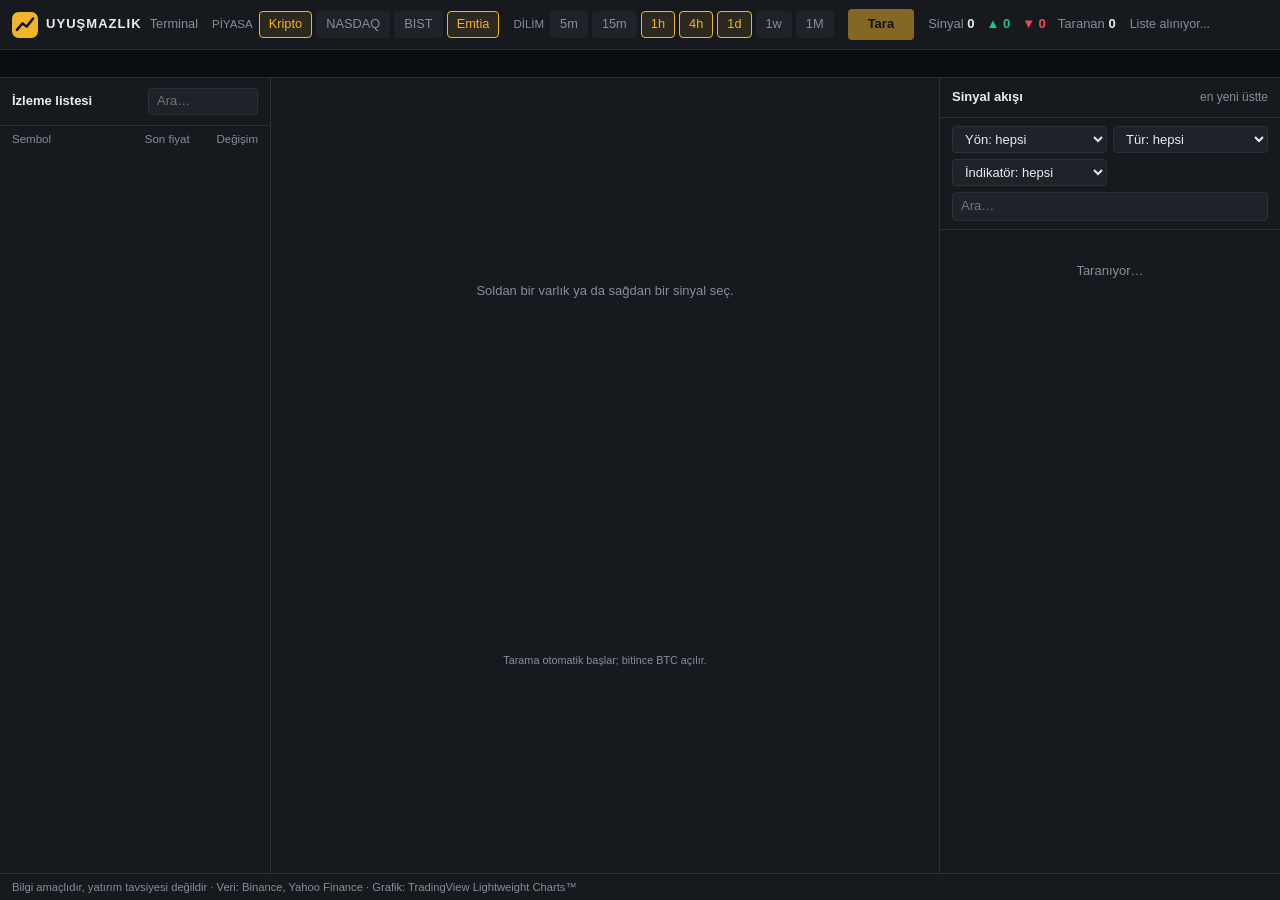
==== commit a6b1e28c: "Mobil düzen: alt sekme çubuğu (Grafik/Sinyaller/İzleme), tek panel, katlanır ayarlar, daha büyük gra" ====
--- a/public/index.html
+++ b/public/index.html
@@ -10,10 +10,11 @@
 <link rel="stylesheet" href="style.css">
 </head>
 <body>
-<header class="tb">
+<header class="tb" id="tb">
   <div class="brand"><svg class="logo" viewBox="0 0 32 32"><rect width="32" height="32" rx="8" fill="#f0b429"/><path d="M6 22l7-8 5 4 8-10" fill="none" stroke="#111" stroke-width="3" stroke-linecap="round" stroke-linejoin="round"/></svg><b>UYUŞMAZLIK</b><span>Terminal</span></div>
-  <div class="grp"><span class="lbl">Piyasa</span><div class="chips" id="markets"></div></div>
-  <div class="grp"><span class="lbl">Dilim</span><div class="chips" id="tfs"></div></div>
+  <div class="grp gm"><span class="lbl">Piyasa</span><div class="chips" id="markets"></div></div>
+  <div class="grp gt"><span class="lbl">Dilim</span><div class="chips" id="tfs"></div></div>
+  <button id="cfg" aria-label="Ayarlar">⚙ Ayar</button>
   <button id="go" class="cta">Tara</button>
   <div class="stats" id="stats">
     <span>Sinyal <b id="sAll">0</b></span><span class="up">▲ <b id="sBull">0</b></span><span class="down">▼ <b id="sBear">0</b></span><span>Taranan <b id="sScan">0</b></span>
@@ -23,7 +24,7 @@
 <progress id="bar" value="0" max="1" hidden></progress>
 <div id="ticker"><div class="track" id="tickTrack"></div></div>
 
-<main class="term">
+<main class="term" id="term" data-m="chart">
   <aside class="panel watch">
     <div class="ph-head"><b>İzleme listesi</b><input id="wQ" placeholder="Ara…"></div>
     <div class="wh"><span>Sembol</span><span>Son fiyat</span><span>Değişim</span></div>
@@ -44,7 +45,7 @@
       </div>
       <div class="sub2"><h2 id="mTitle"></h2><span id="tfBadge"></span></div>
       <div class="tabs"><button id="tabLw" class="on">Çizgili grafik</button><button id="tabTv">TradingView canlı</button></div>
-      <input id="tvLayout" placeholder="(Opsiyonel) TradingView layout linki: tradingview.com/chart/XXXX/">
+      <details class="more"><summary>TradingView ayarı</summary><input id="tvLayout" placeholder="Layout linki: tradingview.com/chart/XXXX/"></details>
       <div id="lwLeg" class="leg"></div>
       <div id="lw"></div><div id="tvw" hidden></div>
       <p id="mHow" class="note"></p>
@@ -72,6 +73,7 @@
     <div id="empty" class="empty">Sonuç yok.</div>
   </aside>
 </main>
+<nav id="mnav"><button data-m="chart" class="on"><i>📈</i>Grafik</button><button data-m="feed"><i>🔔</i>Sinyaller</button><button data-m="watch"><i>☰</i>İzleme</button></nav>
 <footer class="foot">Bilgi amaçlıdır, yatırım tavsiyesi değildir · Veri: Binance, Yahoo Finance · Grafik: TradingView Lightweight Charts™</footer>
 <script src="lightweight-charts.js"></script>
 <script src="lib.js"></script>
--- a/public/style.css
+++ b/public/style.css
@@ -91,14 +91,47 @@
 tr.cur{outline:2px solid #fff;outline-offset:-2px}
 .foot{flex:none;padding:5px 12px;color:var(--mu);font-size:.7rem;border-top:1px solid var(--ln);background:var(--p)}
 ::-webkit-scrollbar{width:8px;height:8px}::-webkit-scrollbar-thumb{background:#2b3139;border-radius:4px}
+#mnav{display:none}
+#cfg{display:none;background:var(--p2);border:1px solid var(--ln);border-radius:4px;padding:6px 12px;cursor:pointer;color:var(--tx)}
+details.more{margin:2px 0}details.more summary{cursor:pointer;color:var(--mu);font-size:.75rem}
 /* mobil */
 @media(max-width:1000px){
-  body{overflow:auto;height:auto}
-  .term{display:flex;flex-direction:column;background:var(--ln)}
-  .center{order:1}.feedp{order:2;max-height:420px}.watch{order:3;max-height:360px}
-  .panel{overflow:visible}.feedp,.watch{overflow:auto}
-  .tools{margin-left:0}
-  #lw,#tvw{height:380px}
-  .stats{display:none}
+  body{overflow:auto;height:auto;padding-bottom:58px}
+  /* üst çubuk: 2 satır */
+  .tb{display:grid;grid-template-columns:1fr auto auto;grid-template-areas:'brand cfg cta' 'mk mk mk' 'tf tf tf';gap:8px 10px;height:auto;padding:8px 12px;overflow:visible;white-space:normal}
+  .brand{grid-area:brand}.brand span{display:none}
+  .cta{grid-area:cta;padding:7px 22px}
+  .tb .gm{grid-area:mk}.tb .gt{grid-area:tf}.tb:not(.open) .grp{display:none}
+  #cfg{grid-area:cfg;display:block}
+  .grp{overflow-x:auto;scrollbar-width:none}.grp::-webkit-scrollbar{display:none}
+  .chips{flex:none}.chip{padding:5px 12px;font-size:.85rem}
+  .stats,#status{display:none}
+  #ticker{height:30px}
+  /* tek panel */
+  .term{display:block;background:var(--bg)}
+  .panel{overflow:visible;min-height:0}
+  .term[data-m="chart"] .watch,.term[data-m="chart"] .feedp,
+  .term[data-m="feed"] .center,.term[data-m="feed"] .watch,
+  .term[data-m="watch"] .center,.term[data-m="watch"] .feedp{display:none}
+  .ph-head{top:0}.wh{top:44px}
+  .w,.wh{padding:9px 14px}.sig{padding:11px 14px}.sig .s1 b{font-size:1rem}
+  /* grafik paneli */
+  #modal{padding:8px 10px}
+  .chead{gap:6px;padding-bottom:6px}
+  .sym{width:100%}.sym b{font-size:1.25rem}#hPrice{font-size:1.15rem}
+  .tfbar{width:100%;overflow-x:auto;scrollbar-width:none}.tfbar::-webkit-scrollbar{display:none}
+  .tfbar button{flex:1;padding:7px 4px;font-size:.85rem}
+  .tools{width:100%;margin-left:0}.tools select{flex:1}
+  .sub2{display:none}
+  .tabs{margin:4px 0}
+  #lw,#tvw{height:calc(100vh - 290px);min-height:360px}
+  .leg{font-size:.7rem}
+  #mHow{display:none}
+  .foot{display:none}
+  /* alt sekme çubuğu */
+  #mnav{display:flex;position:fixed;left:0;right:0;bottom:0;z-index:30;background:var(--p);border-top:1px solid var(--ln);padding-bottom:env(safe-area-inset-bottom)}
+  #mnav button{flex:1;background:transparent;border:0;color:var(--mu);padding:8px 0 7px;font-size:.72rem;display:flex;flex-direction:column;align-items:center;gap:1px}
+  #mnav button i{font-style:normal;font-size:1.15rem}
+  #mnav button.on{color:var(--ac)}
 }
 [hidden]{display:none!important}
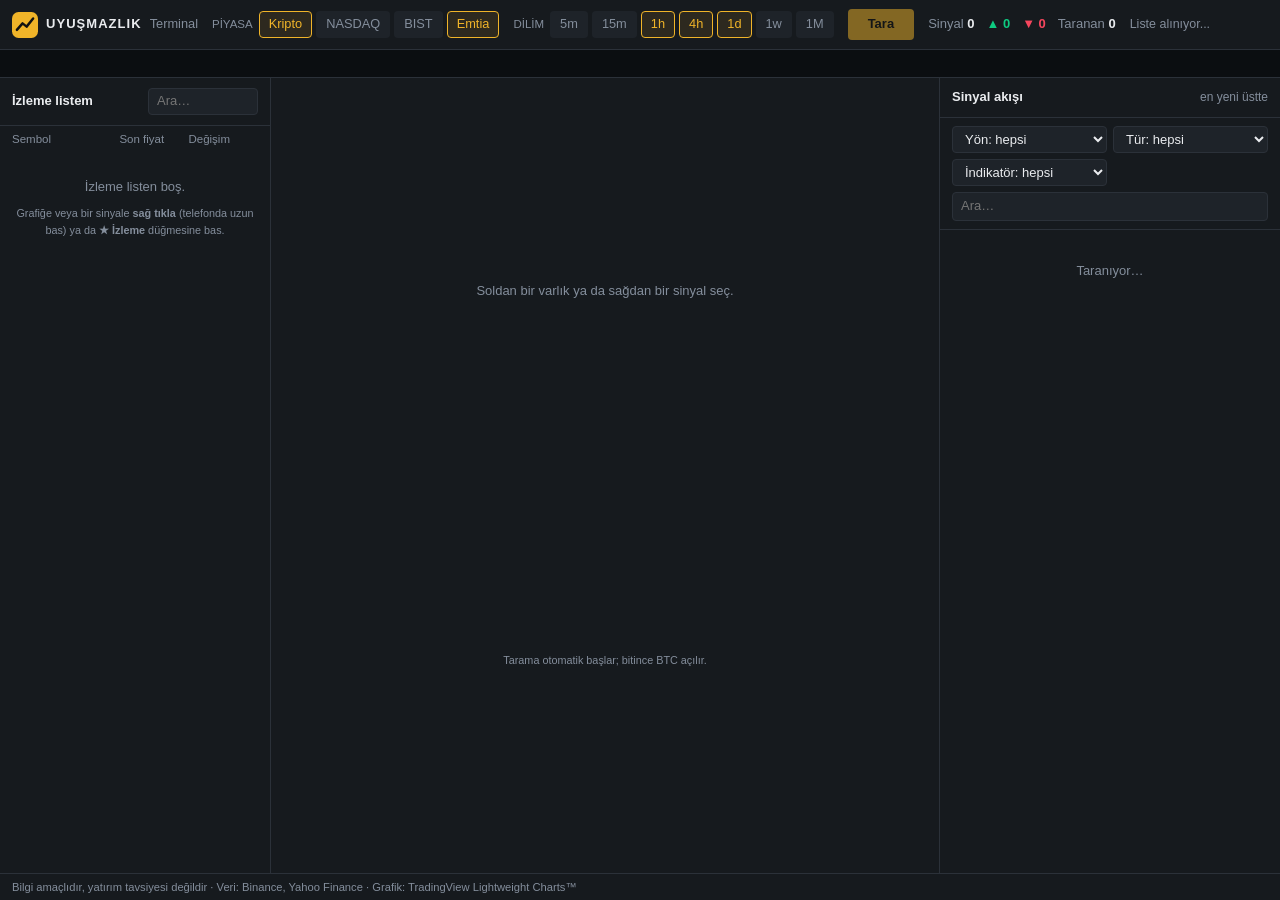
==== commit 71c704ab: "İzleme listesi kullanıcı ekler (sağ tık/★), formasyonlar kaldırıldı, indikatör referans çizgileri, T" ====
--- a/public/index.html
+++ b/public/index.html
@@ -3,7 +3,7 @@
 <head>
 <meta charset="UTF-8">
 <meta name="viewport" content="width=device-width, initial-scale=1">
-<title>Uyuşmazlık Terminal · Diverjans & Formasyon Tarayıcı</title>
+<title>Uyuşmazlık Terminal · Diverjans Tarayıcı</title>
 <meta name="description" content="Kripto, NASDAQ, BIST ve emtialarda RSI, MACD, KAIRI, %b ve Stokastik diverjans taraması. Çoklu zaman dilimi, canlı grafik.">
 <meta name="theme-color" content="#0b0e11">
 <link rel="icon" href="data:image/svg+xml,%3Csvg xmlns='http://www.w3.org/2000/svg' viewBox='0 0 32 32'%3E%3Crect width='32' height='32' rx='8' fill='%23f0b429'/%3E%3Cpath d='M6 22l7-8 5 4 8-10' fill='none' stroke='%23111' stroke-width='3' stroke-linecap='round' stroke-linejoin='round'/%3E%3C/svg%3E">
@@ -26,8 +26,8 @@
 
 <main class="term" id="term" data-m="chart">
   <aside class="panel watch">
-    <div class="ph-head"><b>İzleme listesi</b><input id="wQ" placeholder="Ara…"></div>
-    <div class="wh"><span>Sembol</span><span>Son fiyat</span><span>Değişim</span></div>
+    <div class="ph-head"><b>İzleme listem</b><input id="wQ" placeholder="Ara…"></div>
+    <div class="wh"><span>Sembol</span><span>Son fiyat</span><span>Değişim</span><span></span></div>
     <div id="wl"></div>
   </aside>
 
@@ -38,7 +38,7 @@
         <div class="sym"><b id="hSym"></b><span id="hPrice"></span><span id="hChg"></span></div>
         <div class="tfbar" id="tfBar"></div>
         <div class="tools">
-          <select id="mInd"></select>
+          <button id="addW" class="ghost">★ İzleme</button><select id="mInd"></select>
           <a id="tvBtn" class="tv" target="_blank" rel="noopener">TradingView ↗</a>
           <button id="pineBtn" class="ghost">Pine kodu</button>
         </div>
@@ -55,7 +55,7 @@
       <div id="pMx" hidden>
         <label class="mxsel">Zaman dilimi <select id="mxTf"></select></label>
         <div class="scroll"><table id="mx" class="mx"></table></div>
-        <p class="note">R=RSI · M=MACD · K=KAIRI · %b=Bollinger · S=Stokastik · F=Formasyon. Mavi: yükseliş, kırmızı: düşüş, mor: nötr.</p>
+        <p class="note">R=RSI · M=MACD · K=KAIRI · %b=Bollinger · S=Stokastik. Mavi: yükseliş, kırmızı: düşüş, mor: nötr.</p>
       </div>
     </div>
     <button id="close" hidden></button>
@@ -66,13 +66,14 @@
     <div class="filters">
       <select id="fDir"><option value="">Yön: hepsi</option><option value="bull">Yükseliş</option><option value="bear">Düşüş</option></select>
       <select id="fKind"><option value="">Tür: hepsi</option><option value="normal">Normal</option><option value="gizli">Gizli</option></select>
-      <select id="fInd"><option value="">İndikatör: hepsi</option><option>RSI</option><option>MACD</option><option>KAIRI</option><option>%b</option><option>STOCH</option><option>Formasyon</option></select>
+      <select id="fInd"><option value="">İndikatör: hepsi</option><option>RSI</option><option>MACD</option><option>KAIRI</option><option>%b</option><option>STOCH</option></select>
       <input id="fQ" placeholder="Ara…">
     </div>
     <div id="feed"></div>
     <div id="empty" class="empty">Sonuç yok.</div>
   </aside>
 </main>
+<div id="ctx" hidden></div><div id="toast" hidden></div>
 <nav id="mnav"><button data-m="chart" class="on"><i>📈</i>Grafik</button><button data-m="feed"><i>🔔</i>Sinyaller</button><button data-m="watch"><i>☰</i>İzleme</button></nav>
 <footer class="foot">Bilgi amaçlıdır, yatırım tavsiyesi değildir · Veri: Binance, Yahoo Finance · Grafik: TradingView Lightweight Charts™</footer>
 <script src="lightweight-charts.js"></script>
--- a/public/style.css
+++ b/public/style.css
@@ -32,7 +32,7 @@
 .ph-head input{width:110px;background:var(--p2);border:1px solid var(--ln);border-radius:4px;padding:3px 8px}
 .note{color:var(--mu);font-size:.75rem}
 /* izleme listesi */
-.wh,.w{display:grid;grid-template-columns:1.2fr 1fr .8fr;gap:6px;padding:5px 12px;align-items:center}
+.wh,.w{display:grid;grid-template-columns:1.2fr 1fr .9fr 22px;gap:6px;padding:5px 12px;align-items:center}
 .wh{color:var(--mu);font-size:.72rem;position:sticky;top:44px;background:var(--p);z-index:1}
 .wh span:not(:first-child),.w span:not(:first-child){text-align:right}
 .w{cursor:pointer;border-left:2px solid transparent}.w:hover{background:var(--p2)}.w.sel{background:var(--p2);border-left-color:var(--ac)}
@@ -135,3 +135,13 @@
   #mnav button.on{color:var(--ac)}
 }
 [hidden]{display:none!important}
+
+.w .x{background:transparent;border:0;color:var(--mu);cursor:pointer;font-size:1rem;line-height:1;padding:0;opacity:.35}.w:hover .x{opacity:1;color:var(--dn)}
+.w small{background:var(--p2);padding:0 5px;border-radius:3px}
+.wempty{padding:1.6rem 1rem;text-align:center;color:var(--mu)}.wempty small{display:block;margin-top:.5rem;line-height:1.6}
+#ctx{position:fixed;z-index:60;background:var(--p2);border:1px solid var(--ln);border-radius:6px;box-shadow:0 8px 24px #000a;padding:4px;min-width:230px}
+#ctx button{display:block;width:100%;text-align:left;background:transparent;border:0;color:var(--tx);padding:8px 10px;border-radius:4px;cursor:pointer}
+#ctx button:hover{background:var(--p)}#ctx b{color:var(--ac)}
+#toast{position:fixed;left:50%;bottom:72px;transform:translateX(-50%);z-index:70;background:var(--p2);border:1px solid var(--ac);color:var(--tx);padding:8px 14px;border-radius:6px;box-shadow:0 8px 24px #000a}
+#tvw_in{width:100%;height:100%}
+@media(min-width:1001px){#toast{bottom:40px}}
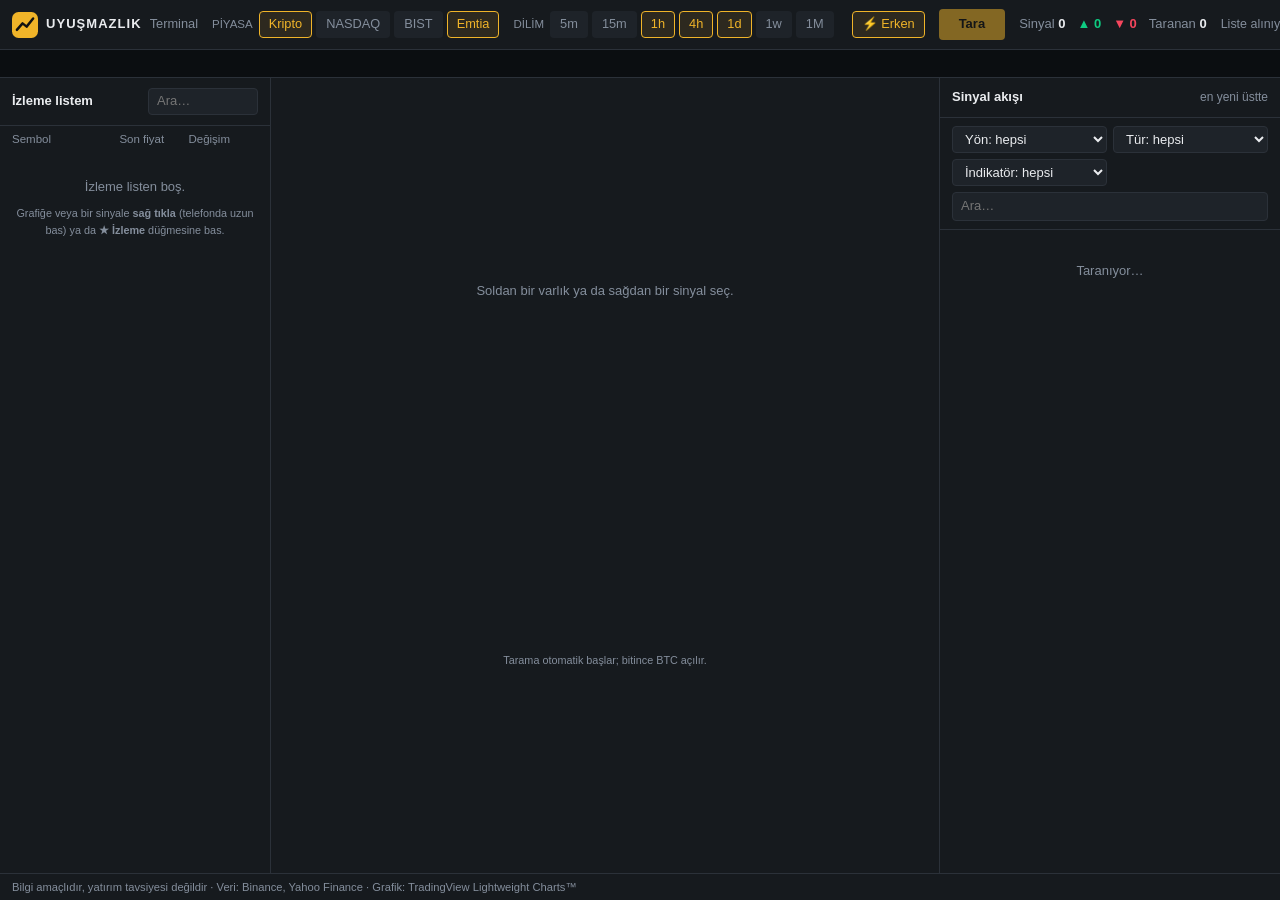
==== commit a2f4886e: "Diverjans gecikmesini gider: onaysız aday tepe/dip, kapanmamış mumu atla, ⚡ Erken anahtarı, Pine sağ" ====
--- a/public/index.html
+++ b/public/index.html
@@ -14,6 +14,7 @@
   <div class="brand"><svg class="logo" viewBox="0 0 32 32"><rect width="32" height="32" rx="8" fill="#f0b429"/><path d="M6 22l7-8 5 4 8-10" fill="none" stroke="#111" stroke-width="3" stroke-linecap="round" stroke-linejoin="round"/></svg><b>UYUŞMAZLIK</b><span>Terminal</span></div>
   <div class="grp gm"><span class="lbl">Piyasa</span><div class="chips" id="markets"></div></div>
   <div class="grp gt"><span class="lbl">Dilim</span><div class="chips" id="tfs"></div></div>
+  <label class="chip early" title="Mum kapanır kapanmaz sinyal ver (bir sonraki mumda değişebilir)"><input type="checkbox" id="early">⚡ Erken</label>
   <button id="cfg" aria-label="Ayarlar">⚙ Ayar</button>
   <button id="go" class="cta">Tara</button>
   <div class="stats" id="stats">
--- a/public/style.css
+++ b/public/style.css
@@ -145,3 +145,5 @@
 #toast{position:fixed;left:50%;bottom:72px;transform:translateX(-50%);z-index:70;background:var(--p2);border:1px solid var(--ac);color:var(--tx);padding:8px 14px;border-radius:6px;box-shadow:0 8px 24px #000a}
 #tvw_in{width:100%;height:100%}
 @media(min-width:1001px){#toast{bottom:40px}}
+
+.chip.early{display:inline-flex;margin-left:4px}.chip.early input{display:none}
